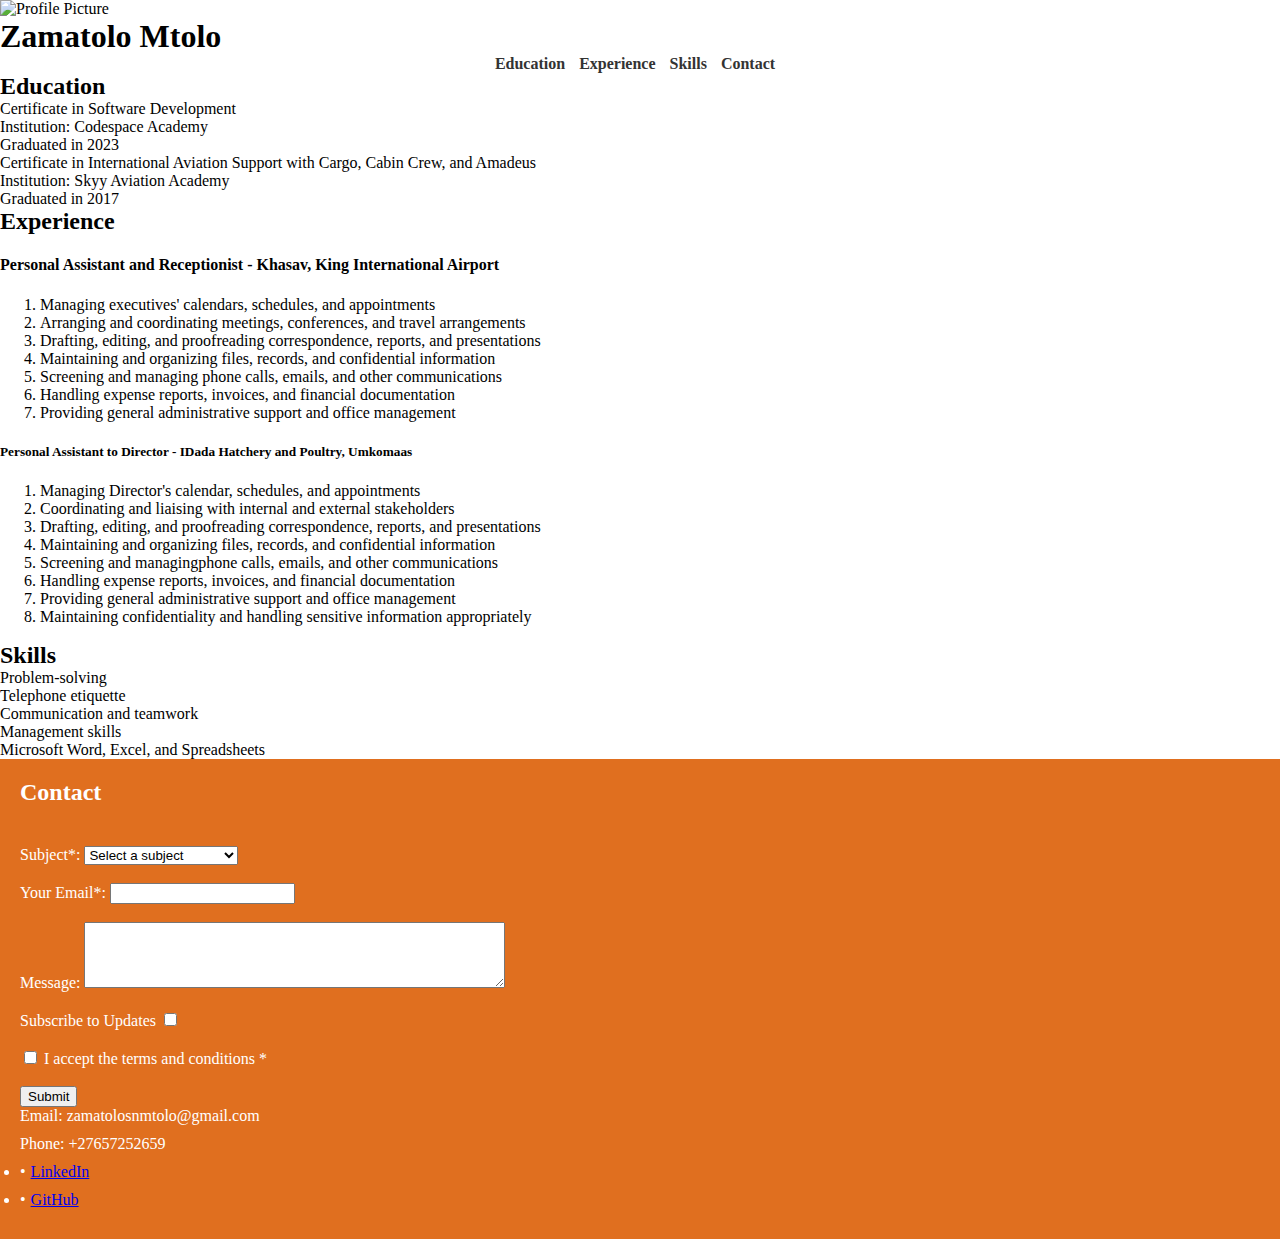
==== resume.html @ bdf352ac "Update" ====
<!DOCTYPE html>
<html>
<head>
    <title>Zamatolo Mtolo - Resume</title>
    <link rel="stylesheet" type="text/css" href="stylesheet.css">
    <style>
        .profile-image {
            max-width: 100%;
            height: auto;
        }
    </style>
</head>
<body>
    <header>
        <div id="top" class="hero">
            <picture>
                <source media="(min-width: 1024px)" srcset="fullength.jpg">
                <source media="(min-width: 768px)" srcset="headshoulders.jpg">
                <img src="face.jpg" alt="Profile Picture" class="profile-image">
            </picture>
            <h1>Zamatolo Mtolo</h1>
        </div>
    </header>
    <nav class="menu">
        <div id="menu">
            <ul>
                <li><a href="#education">Education</a></li>
                <li><a href="#experience">Experience</a></li>
                <li><a href="#skills">Skills</a></li>
                <li><a href="#contact">Contact</a></li>
            </ul>
        </div>
    </nav>
    <section>
        <article>
            <h2 id="education">Education</h2>
            <div class="section-content">
                <p>
                    Certificate in Software Development<br>
                    Institution: Codespace Academy<br>
                    Graduated in 2023<br>
                </p>
                <p>
                    Certificate in International Aviation Support with Cargo, Cabin Crew, and Amadeus<br>
                    Institution: Skyy Aviation Academy<br>
                    Graduated in 2017<br>
                </p>
            </div>
            <h2 id="experience">Experience</h2>
            <div class="section-content">
                <h4>Personal Assistant and Receptionist - Khasav, King International Airport</h4>
                <ol>
                    <li>Managing executives' calendars, schedules, and appointments</li>
                    <li>Arranging and coordinating meetings, conferences, and travel arrangements</li>
                    <li>Drafting, editing, and proofreading correspondence, reports, and presentations</li>
                    <li>Maintaining and organizing files, records, and confidential information</li>
                    <li>Screening and managing phone calls, emails, and other communications</li>
                    <li>Handling expense reports, invoices, and financial documentation</li>
                    <li>Providing general administrative support and office management</li>
                </ol>
                <h5>Personal Assistant to Director - IDada Hatchery and Poultry, Umkomaas</h5>
                <ol>
                    <li>Managing Director's calendar, schedules, and appointments</li>
                    <li>Coordinating and liaising with internal and external stakeholders</li>
                    <li>Drafting, editing, and proofreading correspondence, reports, and presentations</li>
                    <li>Maintaining and organizing files, records, and confidential information</li>
                    <li>Screening and managingphone calls, emails, and other communications</li>
                    <li>Handling expense reports, invoices, and financial documentation</li>
                    <li>Providing general administrative support and office management</li>
                    <li>Maintaining confidentiality and handling sensitive information appropriately</li>
                </ol>
            </div>
            <h2 id="skills">Skills</h2>
            <div class="section-content">
                <ul>
                    <li>Problem-solving</li>
                    <li>Telephone etiquette</li>
                    <li>Communication and teamwork</li>
                    <li>Management skills</li>
                    <li>Microsoft Word, Excel, and Spreadsheets</li>
                </ul>
            </div>
        </article>
    </section>
    <footer>
        <section id="contact">
            <h2>Contact</h2>
            <div class="section-content">
                <form action="https://formsubmit.co/your-email-here" method="POST">
                    <label for="subject">Subject*:</label>
                    <select name="subject" id="subject" required>
                        <option value="" selected disabled>Select a subject</option>
                        <option value="Job Inquiry">Job Inquiry</option>
                        <option value="Freelance Opportunity">Freelance Opportunity</option>
                        <option value="Collaboration">Collaboration</option>
                        <option value="General Inquiry">General Inquiry</option>
                    </select>
                    <br><br>
                    <label for="email">Your Email*:</label>
                    <input type="email" id="email" name="email" required>
                    <br><br>
                    <label for="message">Message:</label>
                    <textarea id="message" name="message" rows="4" cols="50"></textarea>
                    <br><br>
                    <label for="subscribe">Subscribe to Updates</label>
                    <input type="checkbox" id="subscribe" name="subscribe">
                    <br><br>
                    <label for="terms"><input type="checkbox" id="terms" name="terms" required> I accept the terms and conditions *</label>
                    <br><br>
                    <input type="submit" value="Submit">
                </form>
                <p>Email: zamatolosnmtolo@gmail.com</p>
                <p>Phone: +27657252659</p>
                <li><a href="https://www.linkedin.com/in/zamatolo-mtolo-73b219179/">LinkedIn</a></li>
                <li><a href="https://github.com/zamatolosnmtolo">GitHub</a></li>
            </div>
        </section>
    </footer>
</body>
</html>
---- stylesheet.css ----
/* Reset some default styles */
body, h1, h2, h3, p, ul, li {
  margin: 0;
  padding: 0;
}

.container {
  max-width: 800px;
  margin: 0 auto;
  padding: 20px;
  display: grid;
  grid-template-columns: 1fr;
  grid-gap: 20px;
  background: linear-gradient(to right, #ffcc66 40%, #e0a21f 40%);
}

header.circle {
  width: 250px;
  height: 250px;
  border-radius: 50%;
  background-color: #e06f1f;
  color: #fff;
  display: flex;
  justify-content: center;
  align-items: center;
  margin: 0 auto 20px;
}

header.circle img {
  width: 150px;
  height: 150px;
  border-radius: 50%;
}

nav ul {
  list-style: none;
  text-align: center;
}

nav ul li {
  display: inline-block;
  margin-right: 10px;
}

nav ul li a {
  text-decoration: none;
  color: #333;
  font-weight: bold;
}

section {
  display: grid;
  grid-template-columns: 1fr;
  grid-gap: 20px;
}

.circle-container {
  display: grid;
  grid-template-columns: repeat(2, 1fr);
  grid-gap: 20px;
  justify-items: center;
  margin-top: 40px;
}

.circle {
  width: 200px;
  height: 200px;
  border-radius: 50%;
  background-color: #e06f1f;
  color: #fff;
  display: flex;
  flex-direction: column;
  justify-content: center;
  align-items: center;
  cursor: pointer;
  transition: background-color 0.3s;
}

.circle h3 {
  font-size: 24px;
  text-align: center;
}

.circle:hover {
  background-color: #e03e1f;
}

#contact {
  background-color: #e06f1f;
  color: #fff;
  padding: 20px;
}

#contact h2 {
  margin-bottom: 20px;
}

#contact p {
  margin-bottom: 10px;
}

#contact ul {
  list-style: none;
  margin-top: 20px;
}

#contact li {
  margin-bottom: 10px;
}

#contact li:before {
  content: "\2022";
  margin-right: 5px;
}
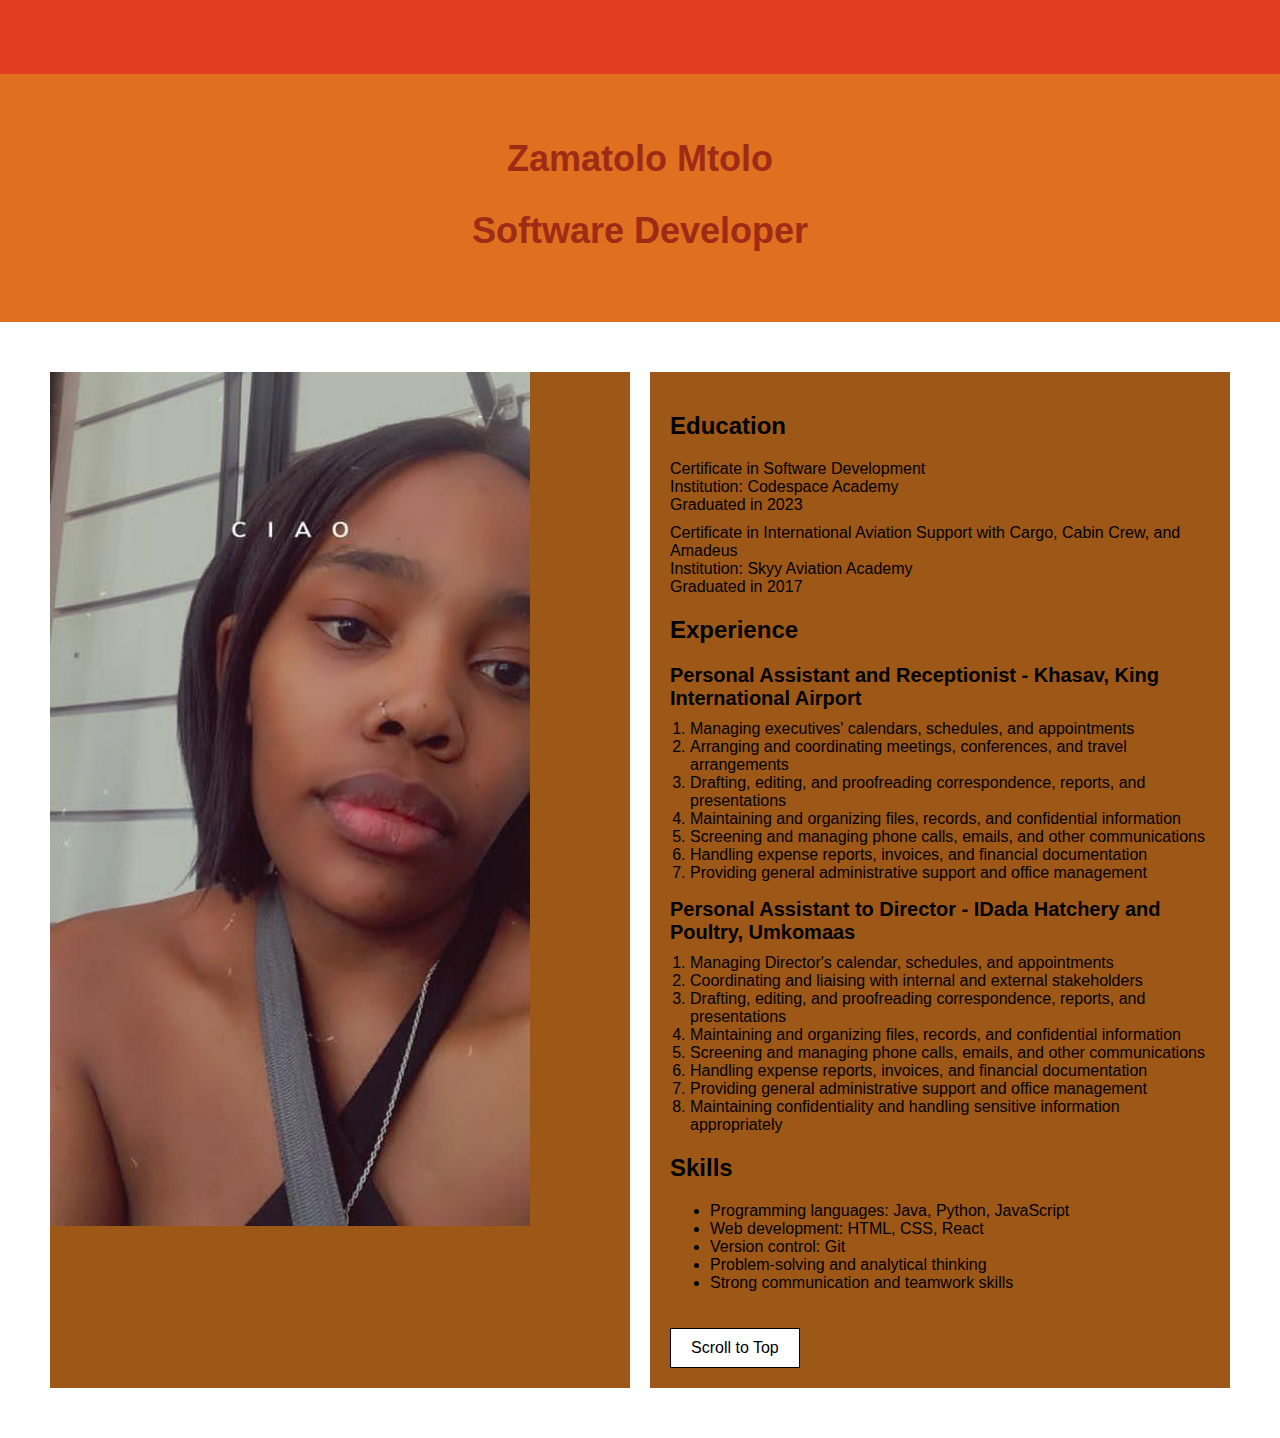
==== commit 7603acdd: "Update" ====
--- a/resume.html
+++ b/resume.html
@@ -1,120 +1,85 @@
 <!DOCTYPE html>
 <html>
 <head>
-    <title>Zamatolo Mtolo - Resume</title>
-    <link rel="stylesheet" type="text/css" href="stylesheet.css">
-    <style>
-        .profile-image {
-            max-width: 100%;
-            height: auto;
-        }
-    </style>
+  <link rel="stylesheet" type="text/css" href="styles.css">
 </head>
 <body>
-    <header>
-        <div id="top" class="hero">
-            <picture>
-                <source media="(min-width: 1024px)" srcset="fullength.jpg">
-                <source media="(min-width: 768px)" srcset="headshoulders.jpg">
-                <img src="face.jpg" alt="Profile Picture" class="profile-image">
-            </picture>
-            <h1>Zamatolo Mtolo</h1>
+  <nav class="nav-bar">
+    <div class="logo">
+
+    </div>
+    <ul class="nav-links">
+      <li><a href="#education"></a></li>
+      <li><a href="#experience"></a></li>
+      <li><a href="#skills"></a></li>
+    </ul>
+  </nav>
+
+  <div class="hero">
+    <h1>Zamatolo Mtolo</h1>
+    <h2>Software Developer</h2>
+  </div>
+
+  <div class="resume-container">
+    <div class="image-container">
+      <img src="Saved images/IMG_20230714_002113_368.jpg" alt="Profile Image">
+    </div>
+    <div class="resume-content">
+      <h3 id="education">Education</h3>
+      <p>
+        Certificate in Software Development<br>
+        Institution: Codespace Academy<br>
+        Graduated in 2023<br>
+      </p>
+      <p>
+        Certificate in International Aviation Support with Cargo, Cabin Crew, and Amadeus<br>
+        Institution: Skyy Aviation Academy<br>
+        Graduated in 2017<br>
+      </p>
+
+      <div class="experience" id="experience">
+        <h3>Experience</h3>
+        <div class="job">
+          <h4>Personal Assistant and Receptionist - Khasav, King International Airport</h4>
+          <ol>
+            <li>Managing executives' calendars, schedules, and appointments</li>
+            <li>Arranging and coordinating meetings, conferences, and travel arrangements</li>
+            <li>Drafting, editing, and proofreading correspondence, reports, and presentations</li>
+            <li>Maintaining and organizing files, records, and confidential information</li>
+            <li>Screening and managing phone calls, emails, and other communications</li>
+            <li>Handling expense reports, invoices, and financial documentation</li>
+            <li>Providing general administrative support and office management</li>
+          </ol>
         </div>
-    </header>
-    <nav class="menu">
-        <div id="menu">
-            <ul>
-                <li><a href="#education">Education</a></li>
-                <li><a href="#experience">Experience</a></li>
-                <li><a href="#skills">Skills</a></li>
-                <li><a href="#contact">Contact</a></li>
-            </ul>
+        <div class="job">
+          <h4>Personal Assistant to Director - IDada Hatchery and Poultry, Umkomaas</h4>
+          <ol>
+            <li>Managing Director's calendar, schedules, and appointments</li>
+            <li>Coordinating and liaising with internal and external stakeholders</li>
+            <li>Drafting, editing, and proofreading correspondence, reports, and presentations</li>
+            <li>Maintaining and organizing files, records, and confidential information</li>
+            <li>Screening and managing phone calls, emails, and other communications</li>
+            <li>Handling expense reports, invoices, and financial documentation</li>
+            <li>Providing general administrative support and office management</li>
+            <li>Maintaining confidentiality and handling sensitive information appropriately</li>
+          </ol>
         </div>
-    </nav>
-    <section>
-        <article>
-            <h2 id="education">Education</h2>
-            <div class="section-content">
-                <p>
-                    Certificate in Software Development<br>
-                    Institution: Codespace Academy<br>
-                    Graduated in 2023<br>
-                </p>
-                <p>
-                    Certificate in International Aviation Support with Cargo, Cabin Crew, and Amadeus<br>
-                    Institution: Skyy Aviation Academy<br>
-                    Graduated in 2017<br>
-                </p>
-            </div>
-            <h2 id="experience">Experience</h2>
-            <div class="section-content">
-                <h4>Personal Assistant and Receptionist - Khasav, King International Airport</h4>
-                <ol>
-                    <li>Managing executives' calendars, schedules, and appointments</li>
-                    <li>Arranging and coordinating meetings, conferences, and travel arrangements</li>
-                    <li>Drafting, editing, and proofreading correspondence, reports, and presentations</li>
-                    <li>Maintaining and organizing files, records, and confidential information</li>
-                    <li>Screening and managing phone calls, emails, and other communications</li>
-                    <li>Handling expense reports, invoices, and financial documentation</li>
-                    <li>Providing general administrative support and office management</li>
-                </ol>
-                <h5>Personal Assistant to Director - IDada Hatchery and Poultry, Umkomaas</h5>
-                <ol>
-                    <li>Managing Director's calendar, schedules, and appointments</li>
-                    <li>Coordinating and liaising with internal and external stakeholders</li>
-                    <li>Drafting, editing, and proofreading correspondence, reports, and presentations</li>
-                    <li>Maintaining and organizing files, records, and confidential information</li>
-                    <li>Screening and managingphone calls, emails, and other communications</li>
-                    <li>Handling expense reports, invoices, and financial documentation</li>
-                    <li>Providing general administrative support and office management</li>
-                    <li>Maintaining confidentiality and handling sensitive information appropriately</li>
-                </ol>
-            </div>
-            <h2 id="skills">Skills</h2>
-            <div class="section-content">
-                <ul>
-                    <li>Problem-solving</li>
-                    <li>Telephone etiquette</li>
-                    <li>Communication and teamwork</li>
-                    <li>Management skills</li>
-                    <li>Microsoft Word, Excel, and Spreadsheets</li>
-                </ul>
-            </div>
-        </article>
-    </section>
-    <footer>
-        <section id="contact">
-            <h2>Contact</h2>
-            <div class="section-content">
-                <form action="https://formsubmit.co/your-email-here" method="POST">
-                    <label for="subject">Subject*:</label>
-                    <select name="subject" id="subject" required>
-                        <option value="" selected disabled>Select a subject</option>
-                        <option value="Job Inquiry">Job Inquiry</option>
-                        <option value="Freelance Opportunity">Freelance Opportunity</option>
-                        <option value="Collaboration">Collaboration</option>
-                        <option value="General Inquiry">General Inquiry</option>
-                    </select>
-                    <br><br>
-                    <label for="email">Your Email*:</label>
-                    <input type="email" id="email" name="email" required>
-                    <br><br>
-                    <label for="message">Message:</label>
-                    <textarea id="message" name="message" rows="4" cols="50"></textarea>
-                    <br><br>
-                    <label for="subscribe">Subscribe to Updates</label>
-                    <input type="checkbox" id="subscribe" name="subscribe">
-                    <br><br>
-                    <label for="terms"><input type="checkbox" id="terms" name="terms" required> I accept the terms and conditions *</label>
-                    <br><br>
-                    <input type="submit" value="Submit">
-                </form>
-                <p>Email: zamatolosnmtolo@gmail.com</p>
-                <p>Phone: +27657252659</p>
-                <li><a href="https://www.linkedin.com/in/zamatolo-mtolo-73b219179/">LinkedIn</a></li>
-                <li><a href="https://github.com/zamatolosnmtolo">GitHub</a></li>
-            </div>
-        </section>
-    </footer>
+      </div>
+
+      <div class="skills" id="skills">
+        <h3>Skills</h3>
+        <ul>
+          <li>Programming languages: Java, Python, JavaScript</li>
+          <li>Web development: HTML, CSS, React</li>
+          <li>Version control: Git</li>
+          <li>Problem-solving and analytical thinking</li>
+          <li>Strong communication and teamwork skills</li>
+        </ul>
+      </div>
+
+      <a href="#top" class="scroll-top-button">Scroll to Top</a>
+    </div>
+  </div>
+
 </body>
 </html>
--- a/styles.css
+++ b/styles.css
@@ -0,0 +1,124 @@
+body {
+  margin: 0;
+  padding: 0;
+  font-family: Arial, sans-serif;
+}
+
+.hero {
+  background-color: #e06f1f;
+  color: #9d2b16;
+  padding: 40px;
+  text-align: center;
+}
+
+.hero h1 {
+  font-size: 36px;
+  font-weight: bold;
+  margin-bottom: 10px;
+}
+
+.hero h2 {
+  font-size: 36px;
+  font-weight: bold;
+}
+
+.resume-container {
+  display: grid;
+  grid-template-columns: 1fr 1fr;
+  gap: 20px;
+  margin: 50px;
+}
+
+.image-container {
+  position: relative;
+  width: 100%;
+  background-color: #9d5716;
+}
+
+.image-container img {
+  max-width: 100%;
+  max-height: 500%;
+}
+
+.nav-bar {
+  background-color: #e03e1f;
+  color: #ffffff;
+  padding: 20px;
+  display: flex;
+  justify-content: space-between;
+  align-items: center;
+}
+
+.nav-bar h3 {
+  margin: 0;
+}
+
+.nav-links {
+  list-style: none;
+  margin: 0;
+  padding: 0;
+  display: flex;
+}
+
+.nav-links li {
+  margin-left: 20px;
+}
+
+.nav-links li a {
+  color: #ffffff;
+  text-decoration: none;
+  display: inline-block;
+  width: 30px;
+  height: 30px;
+  border-radius: 50%;
+  background-color: #e03e1f;
+  text-align: center;
+  line-height: 30px;
+}
+
+.resume-content {
+  background-color: #9d5716;
+  padding: 20px;
+  overflow-y: auto;
+}
+
+h3 {
+  font-size: 24px;
+  font-weight: bold;
+  margin: 20px 0;
+}
+
+h4 {
+  font-size: 20px;
+  font-weight: bold;
+  margin: 10px 0;
+}
+
+p {
+  margin: 10px 0;
+}
+
+ol {
+  padding-left: 20px;
+  margin-top: 0;
+}
+
+.scroll-top-button {
+  display: inline-block;
+  background-color: #ffffff;
+  color: #000000;
+  padding: 10px 20px;
+  text-decoration: none;
+  margin-top: 20px;
+  border: 1px solid #000000;
+  transition: background-color 0.3s, color 0.3s;
+}
+
+.scroll-top-button:hover {
+  background-color: #000000;
+  color: #ffffff;
+}
+
+.nav-links li a:hover {
+  text-decoration: underline;
+}
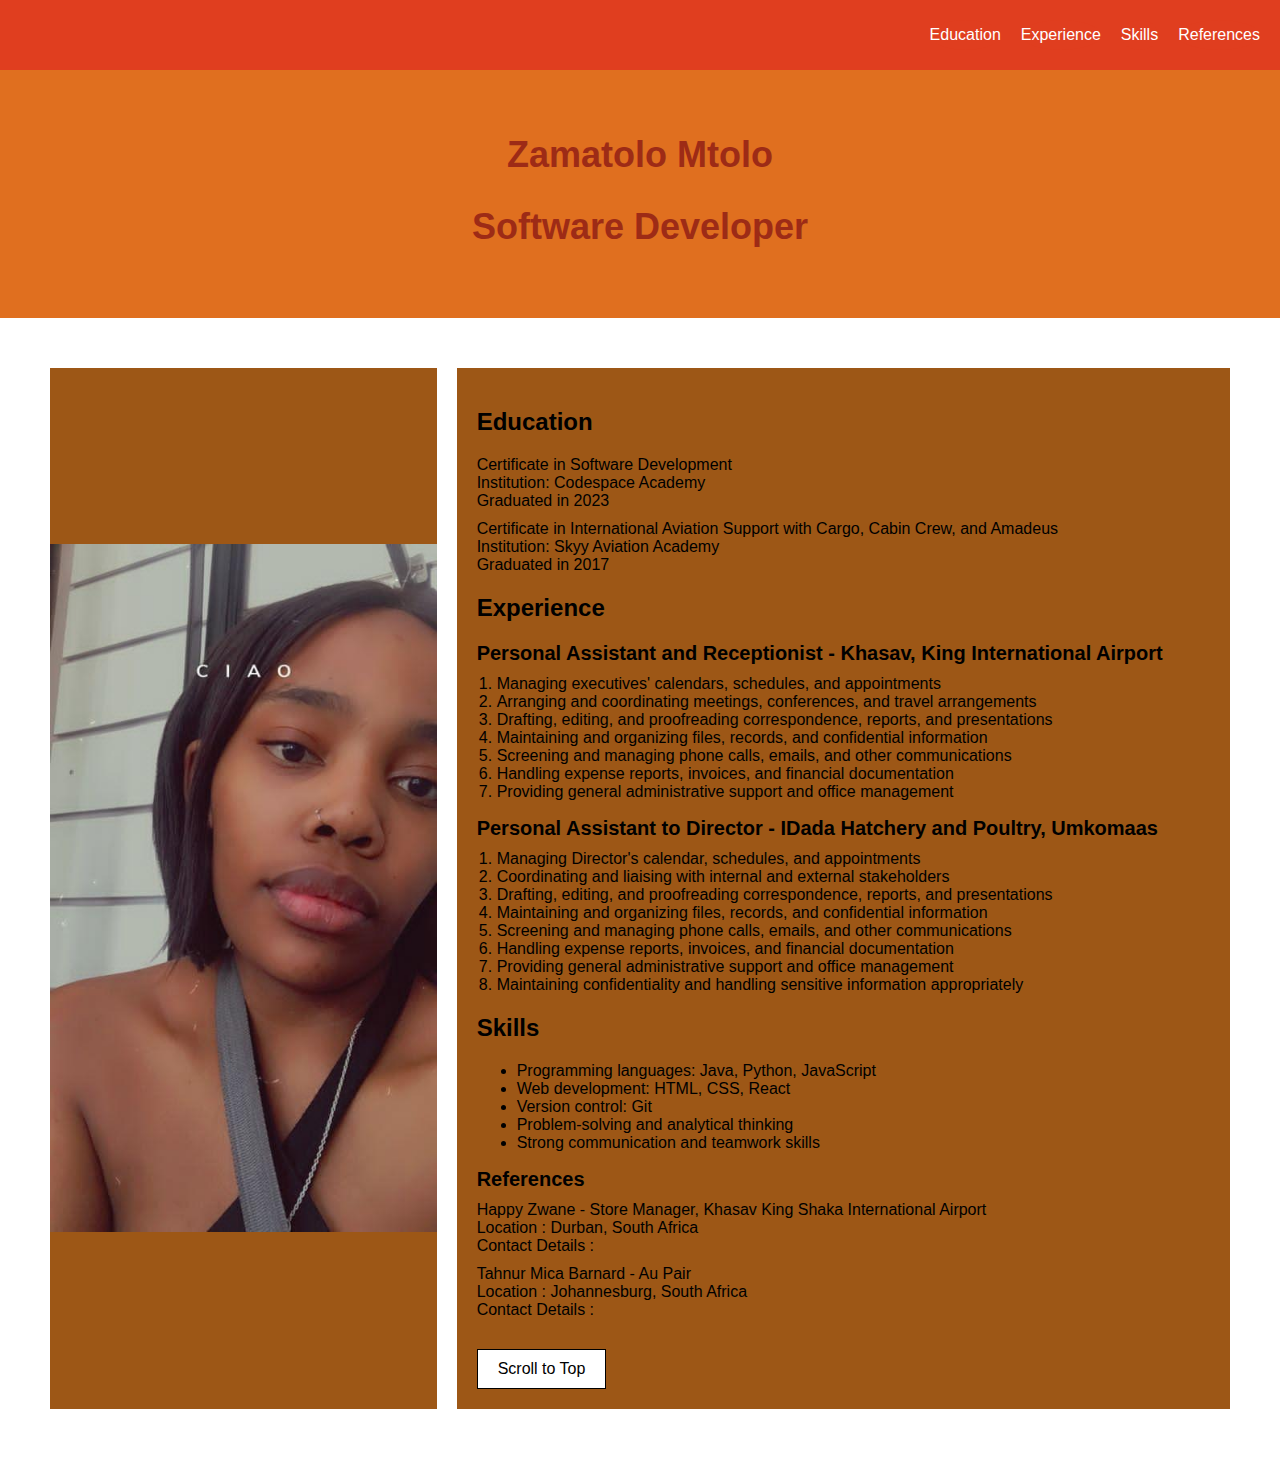
==== commit 7e60637d: "Update" ====
--- a/resume.html
+++ b/resume.html
@@ -5,13 +5,12 @@
 </head>
 <body>
   <nav class="nav-bar">
-    <div class="logo">
-
-    </div>
+    <div class="logo"></div>
     <ul class="nav-links">
-      <li><a href="#education"></a></li>
-      <li><a href="#experience"></a></li>
-      <li><a href="#skills"></a></li>
+      <li><a href="#education">Education</a></li>
+      <li><a href="#experience">Experience</a></li>
+      <li><a href="#skills">Skills</a></li>
+      <li><a href="#references">References</a></li>
     </ul>
   </nav>
 
@@ -77,9 +76,22 @@
         </ul>
       </div>
 
+      <div class="References" id="References">
+        <h4>References</h4>
+        <p>
+          Happy Zwane - Store Manager, Khasav King Shaka International Airport <br>
+          Location : Durban, South Africa <br>  
+          Contact Details : 
+        </p>
+
+        <p>
+          Tahnur Mica Barnard - Au Pair <br>
+          Location : Johannesburg, South Africa <br>
+          Contact Details : 
+        </p>
+
       <a href="#top" class="scroll-top-button">Scroll to Top</a>
     </div>
   </div>
-
 </body>
 </html>
--- a/styles.css
+++ b/styles.css
@@ -24,20 +24,23 @@
 
 .resume-container {
   display: grid;
-  grid-template-columns: 1fr 1fr;
+  grid-template-columns: 1fr 2fr;
   gap: 20px;
   margin: 50px;
 }
 
 .image-container {
-  position: relative;
   width: 100%;
   background-color: #9d5716;
+  display: flex;
+  justify-content: center;
+  align-items: center;
 }
 
 .image-container img {
   max-width: 100%;
-  max-height: 500%;
+  max-height: 100%;
+  object-fit: contain;
 }
 
 .nav-bar {
@@ -68,8 +71,8 @@
   color: #ffffff;
   text-decoration: none;
   display: inline-block;
-  width: 30px;
-  height: 30px;
+  width: 100%;
+  height: 100%;
   border-radius: 50%;
   background-color: #e03e1f;
   text-align: center;
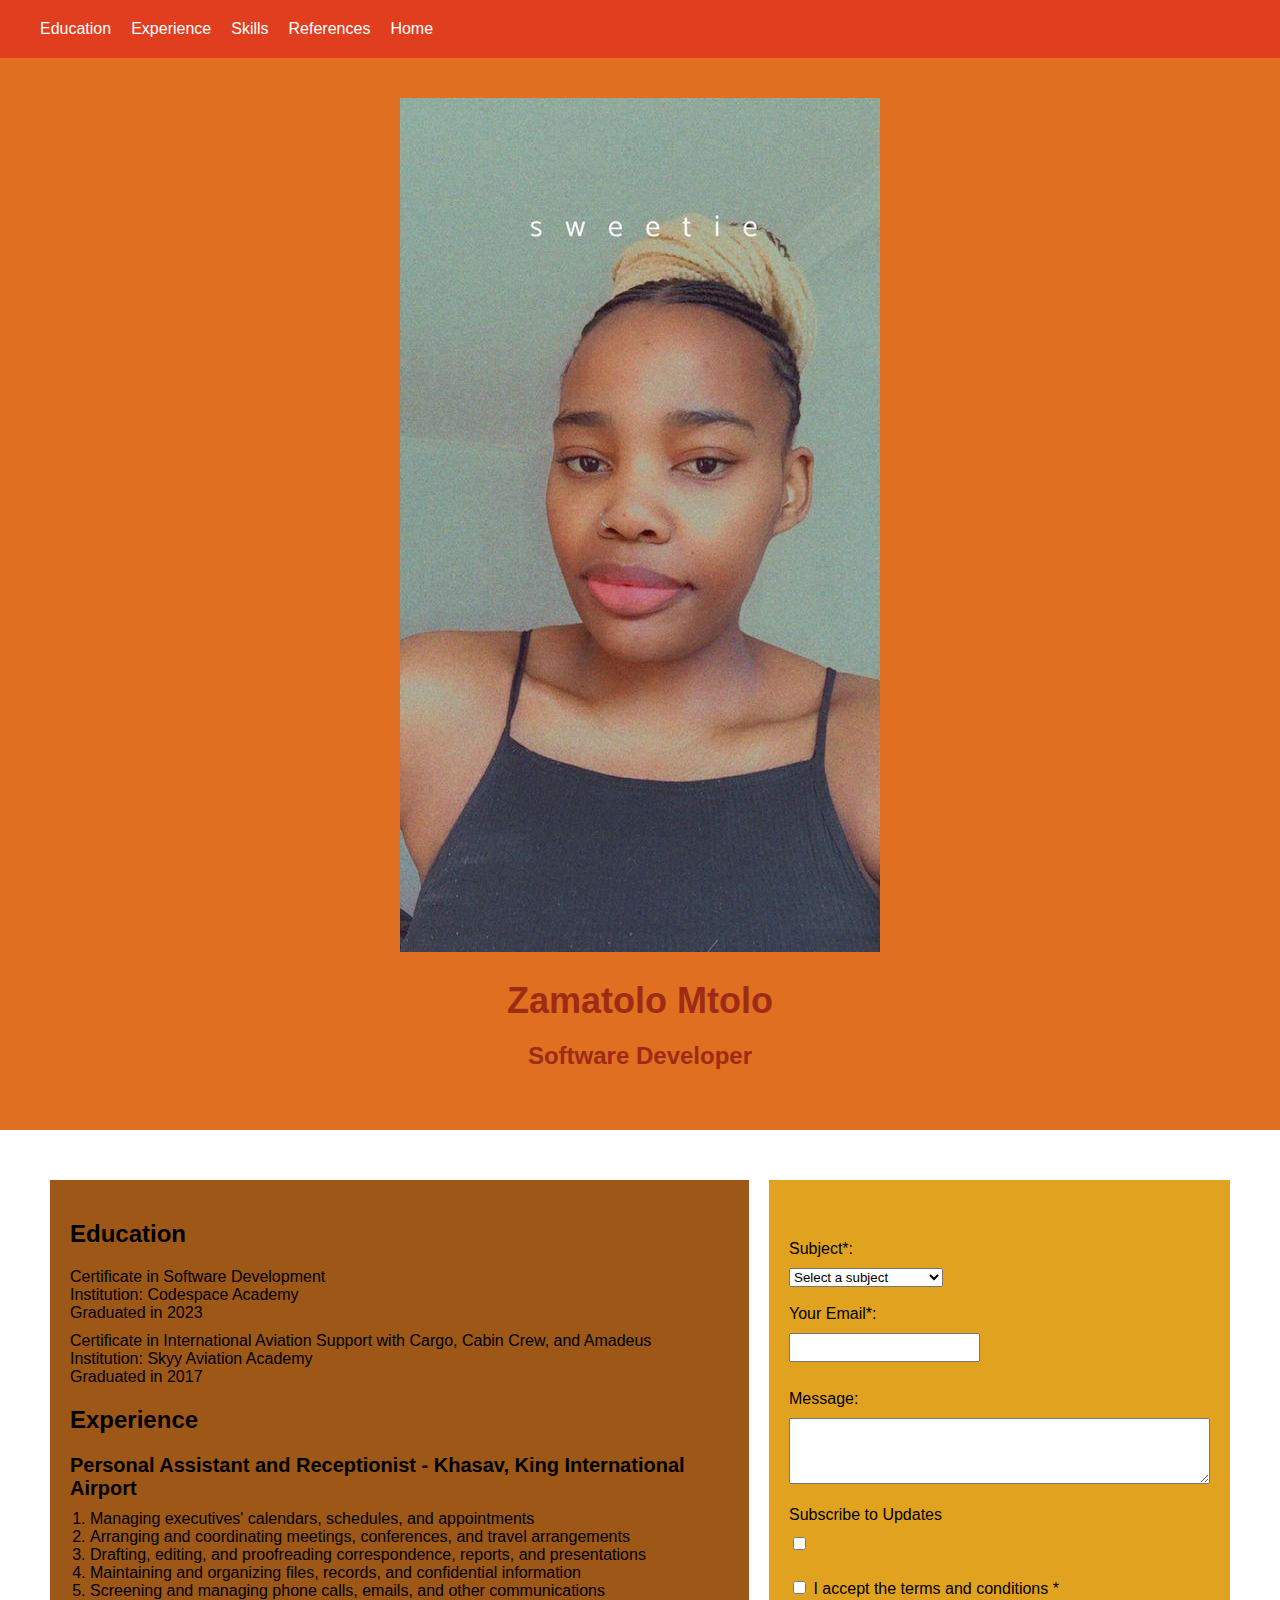
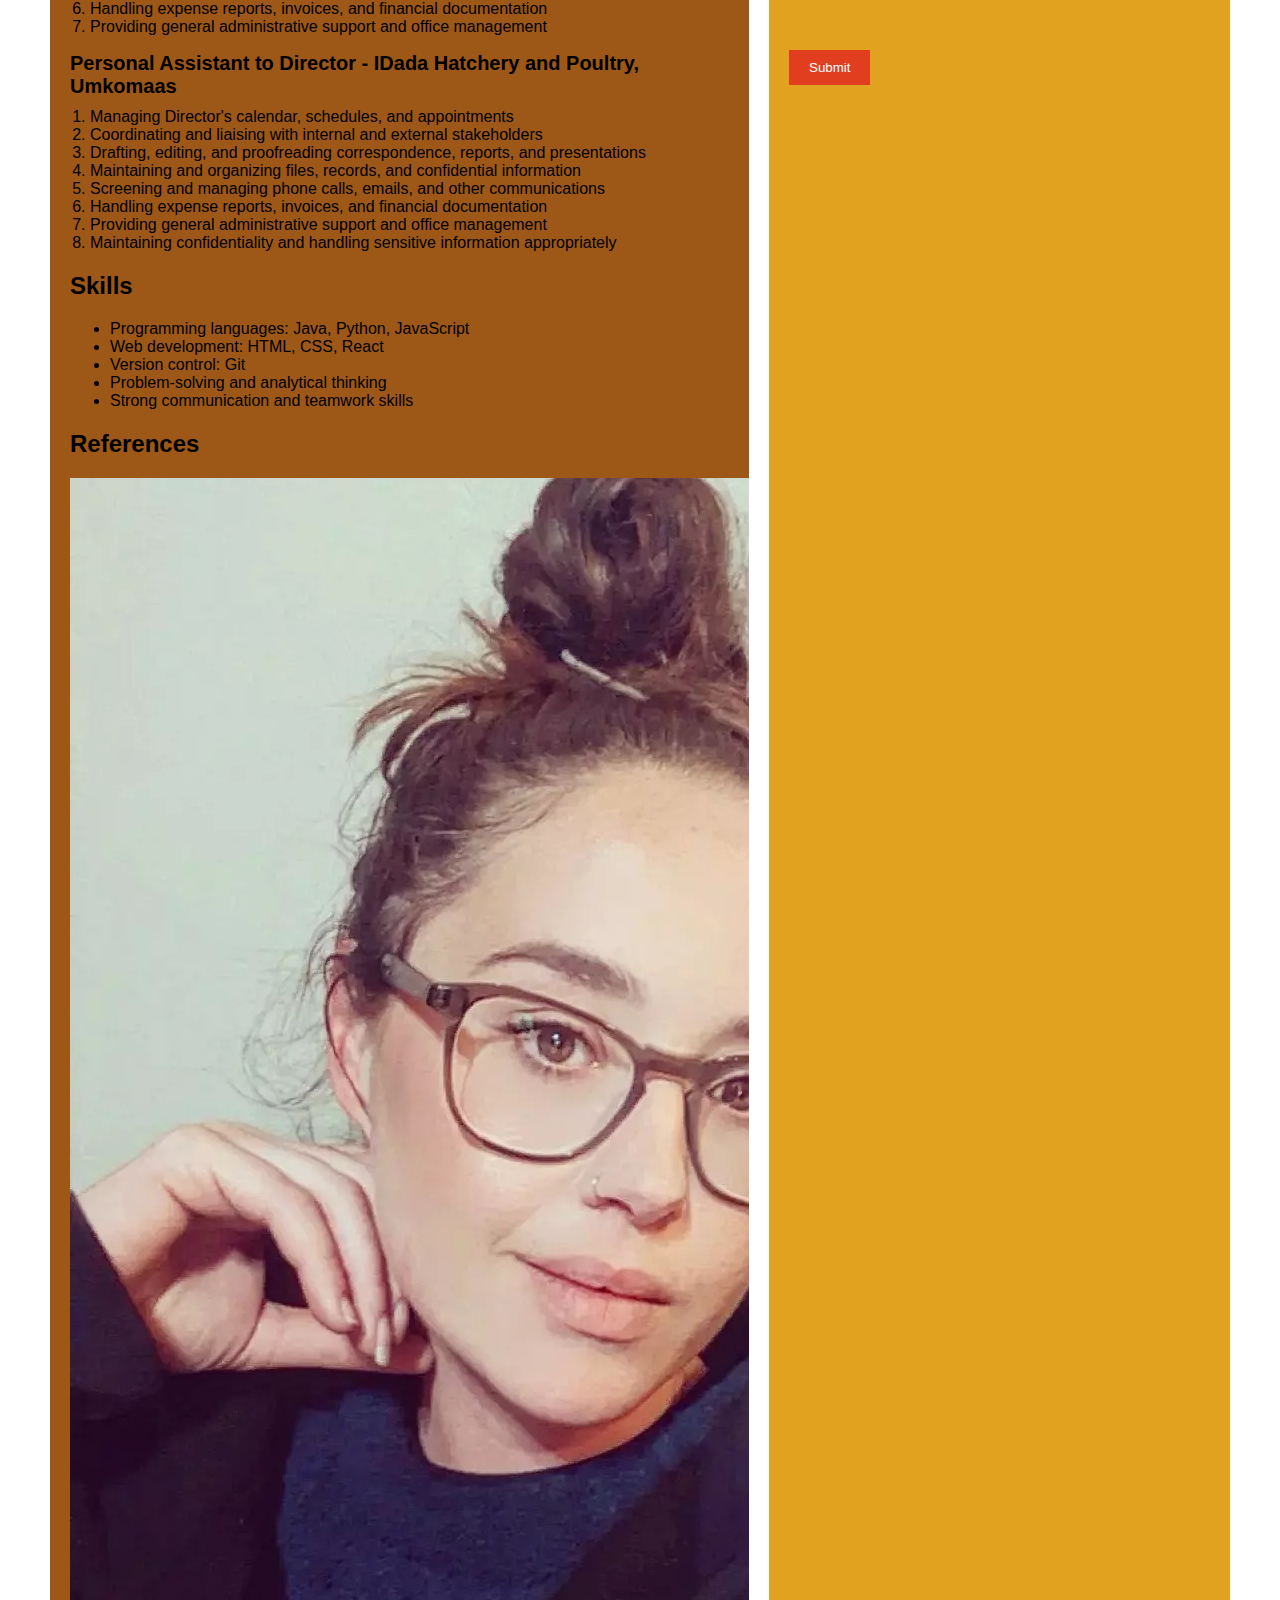
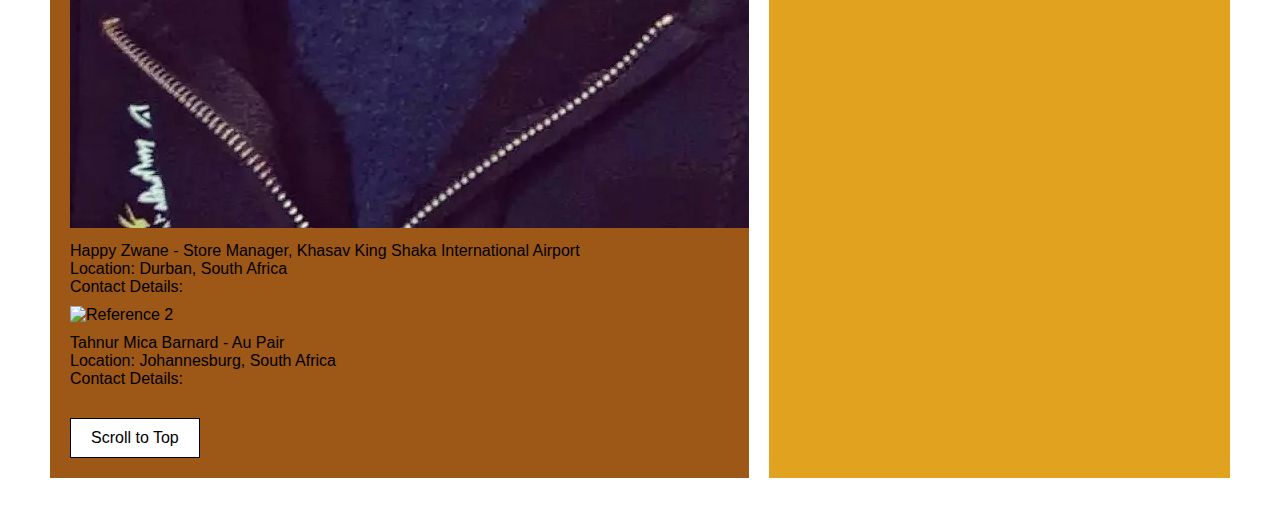
==== commit bbc69610: "Update" ====
--- a/resume.html
+++ b/resume.html
@@ -5,24 +5,23 @@
 </head>
 <body>
   <nav class="nav-bar">
-    <div class="logo"></div>
+    </div>
     <ul class="nav-links">
       <li><a href="#education">Education</a></li>
       <li><a href="#experience">Experience</a></li>
       <li><a href="#skills">Skills</a></li>
       <li><a href="#references">References</a></li>
+      <li><a href="#top">Home</a></li>
     </ul>
   </nav>
 
   <div class="hero">
+    <img src="Saved images/Header.jpg" alt="profile image">
     <h1>Zamatolo Mtolo</h1>
     <h2>Software Developer</h2>
   </div>
 
   <div class="resume-container">
-    <div class="image-container">
-      <img src="Saved images/IMG_20230714_002113_368.jpg" alt="Profile Image">
-    </div>
     <div class="resume-content">
       <h3 id="education">Education</h3>
       <p>
@@ -76,21 +75,57 @@
         </ul>
       </div>
 
-      <div class="References" id="References">
-        <h4>References</h4>
-        <p>
-          Happy Zwane - Store Manager, Khasav King Shaka International Airport <br>
-          Location : Durban, South Africa <br>  
-          Contact Details : 
-        </p>
+      <div class="references" id="references">
+        <h3>References</h3>
+        <div class="reference">
+          <img src="Saved images/tahnur.jpg" alt="Reference 1">
+          <p>
+            Happy Zwane - Store Manager, Khasav King Shaka International Airport <br>
+            Location: Durban, South Africa <br>  
+            Contact Details: 
+          </p>
+        </div>
 
-        <p>
-          Tahnur Mica Barnard - Au Pair <br>
-          Location : Johannesburg, South Africa <br>
-          Contact Details : 
-        </p>
+        <div class="reference">
+          <img src="reference2.jpg" alt="Reference 2">
+          <p>
+            Tahnur Mica Barnard - Au Pair <br>
+            Location: Johannesburg, South Africa <br>
+            Contact Details: 
+          </p>
+        </div>
+      </div>
 
       <a href="#top" class="scroll-top-button">Scroll to Top</a>
+    </div>
+    
+    <div class="form-container">
+      <form action="https://formsubmit.co/your-email-here" method="POST">
+        <label for="subject">Subject*:</label>
+        <select name="subject" id="subject" required>
+          <option value="" selected disabled>Select a subject</option>
+          <option value="Job Inquiry">Job Inquiry</option>
+          <option value="Freelance Opportunity">Freelance Opportunity</option>
+          <option value="Collaboration">Collaboration</option>
+          <option value="General Inquiry">General Inquiry</option>
+        </select>
+        <br><br>
+        <label for="email">Your Email*:</label>
+        <input type="email" id="email" name="email" required>
+        <br><br>
+        <label for="message">Message:</label>
+        <textarea id="message" name="message" rows="4" cols="50"></textarea>
+        <br><br>
+        <label for="subscribe">Subscribe to Updates</label>
+        <input type="checkbox" id="subscribe" name="subscribe">
+        <br><br>
+        <label for="terms">
+          <input type="checkbox" id="terms" name="terms" required>
+          I accept the terms and conditions *
+        </label>
+        <br><br>
+        <input type="submit" value="Submit">
+      </form>
     </div>
   </div>
 </body>
--- a/styles.css
+++ b/styles.css
@@ -18,13 +18,13 @@
 }
 
 .hero h2 {
-  font-size: 36px;
+  font-size: 24px;
   font-weight: bold;
 }
 
 .resume-container {
   display: grid;
-  grid-template-columns: 1fr 2fr;
+  grid-template-columns: 2fr 1fr;
   gap: 20px;
   margin: 50px;
 }
@@ -70,19 +70,17 @@
 .nav-links li a {
   color: #ffffff;
   text-decoration: none;
-  display: inline-block;
-  width: 100%;
-  height: 100%;
-  border-radius: 50%;
-  background-color: #e03e1f;
-  text-align: center;
-  line-height: 30px;
 }
 
 .resume-content {
   background-color: #9d5716;
   padding: 20px;
   overflow-y: auto;
+}
+
+.form-container {
+  background-color: #e0a21f;
+  padding: 20px;
 }
 
 h3 {
@@ -106,6 +104,37 @@
   margin-top: 0;
 }
 
+form {
+  margin-top: 40px;
+}
+
+form label {
+  display: block;
+  margin-bottom: 10px;
+}
+
+form input[type="text"],
+form input[type="email"],
+form input[type="checkbox"] {
+  margin-bottom: 10px;
+  padding: 5px;
+}
+
+input[type="submit"] {
+  display: inline-block;
+  background-color: #e03e1f;
+  color: #ffffff;
+  padding: 10px 20px;
+  text-decoration: none;
+  border: none;
+  transition: background-color 0.3s, color 0.3s;
+  cursor: pointer;
+}
+
+input[type="submit"]:hover {
+  background-color: #9d2b16;
+}
+
 .scroll-top-button {
   display: inline-block;
   background-color: #ffffff;
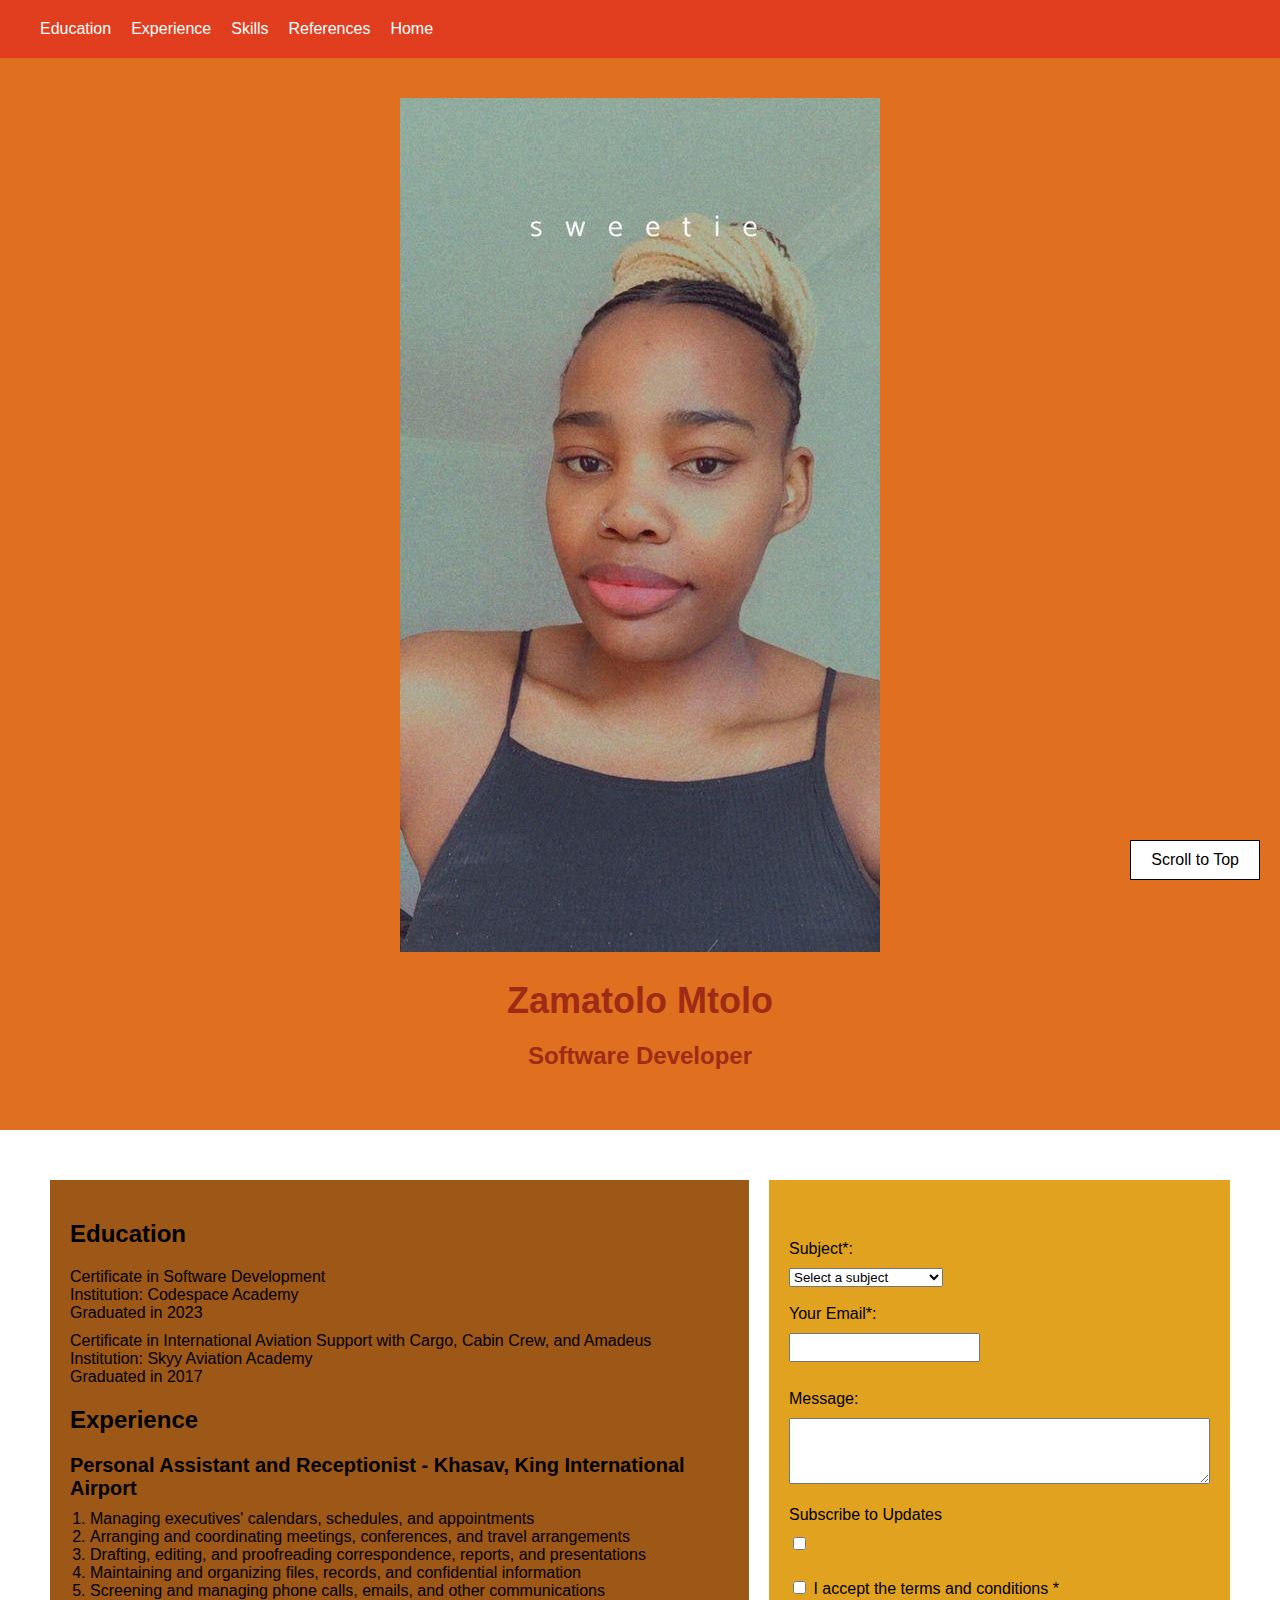
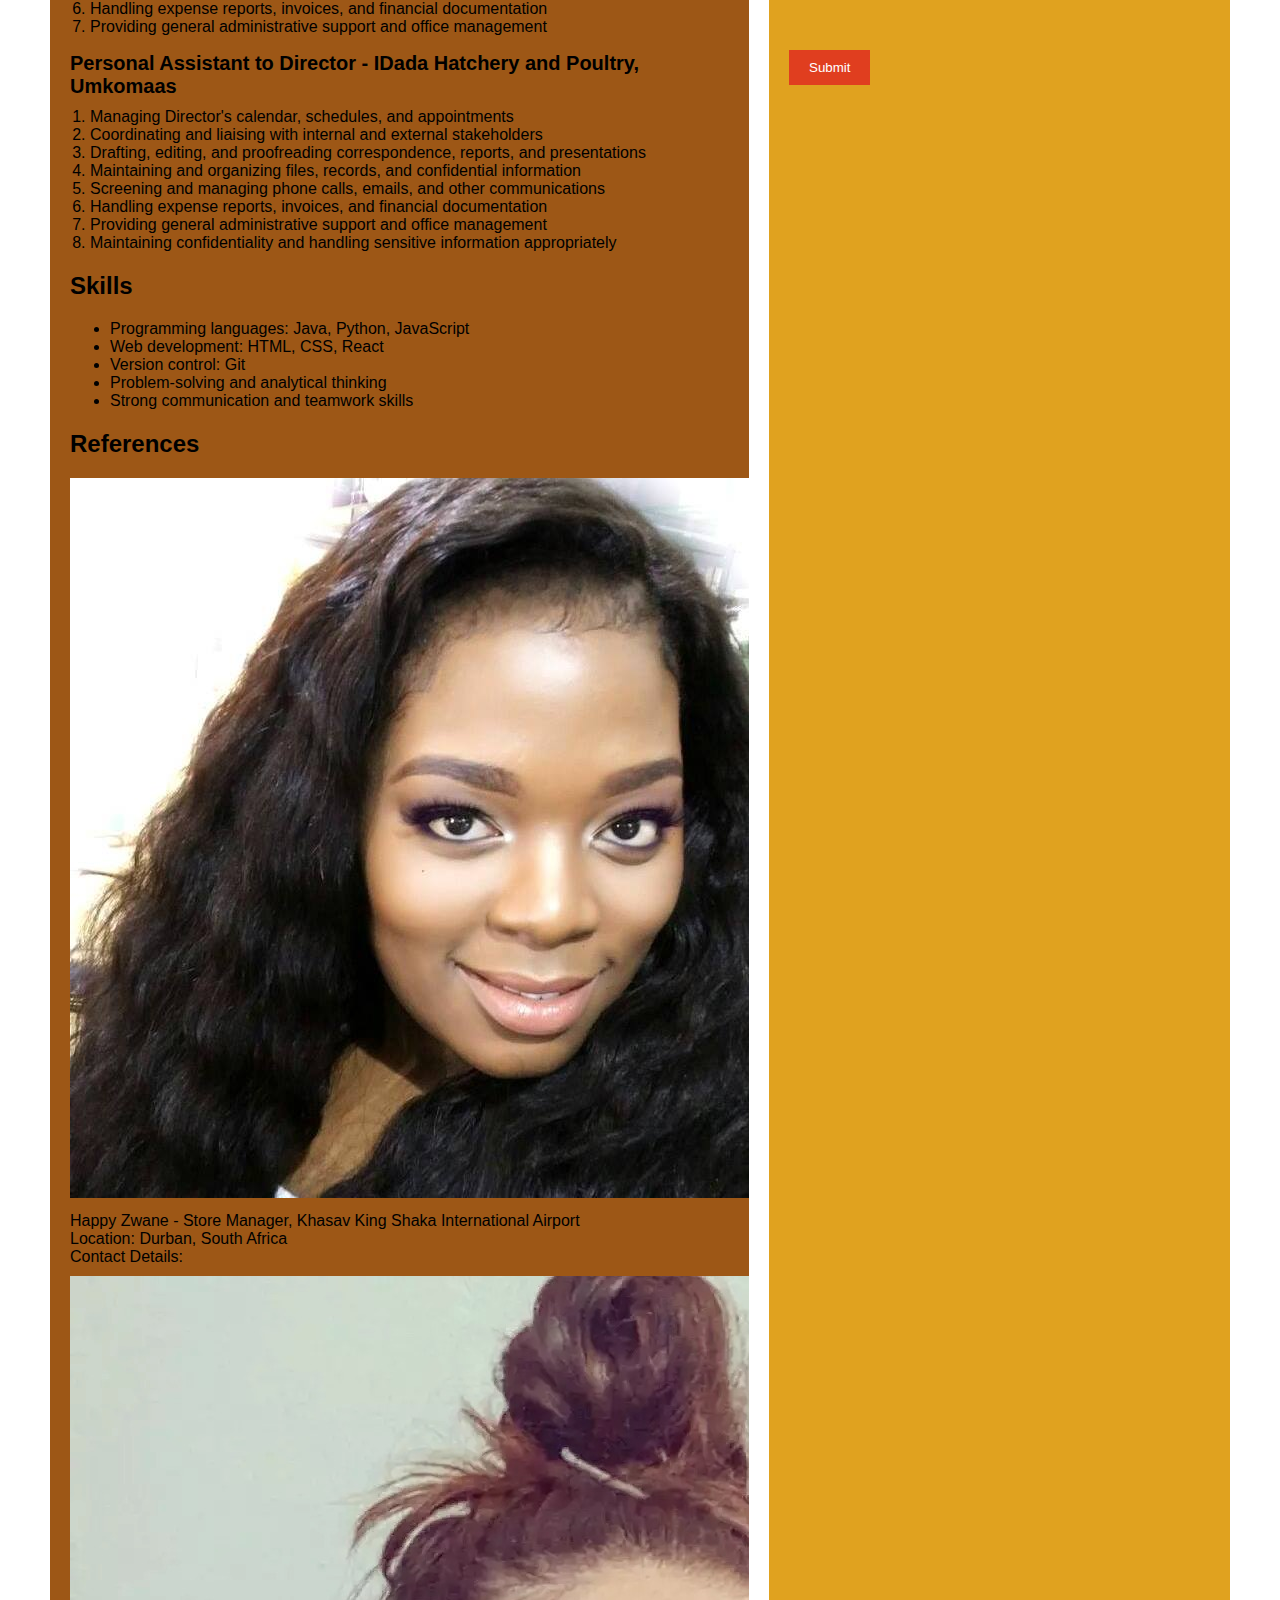
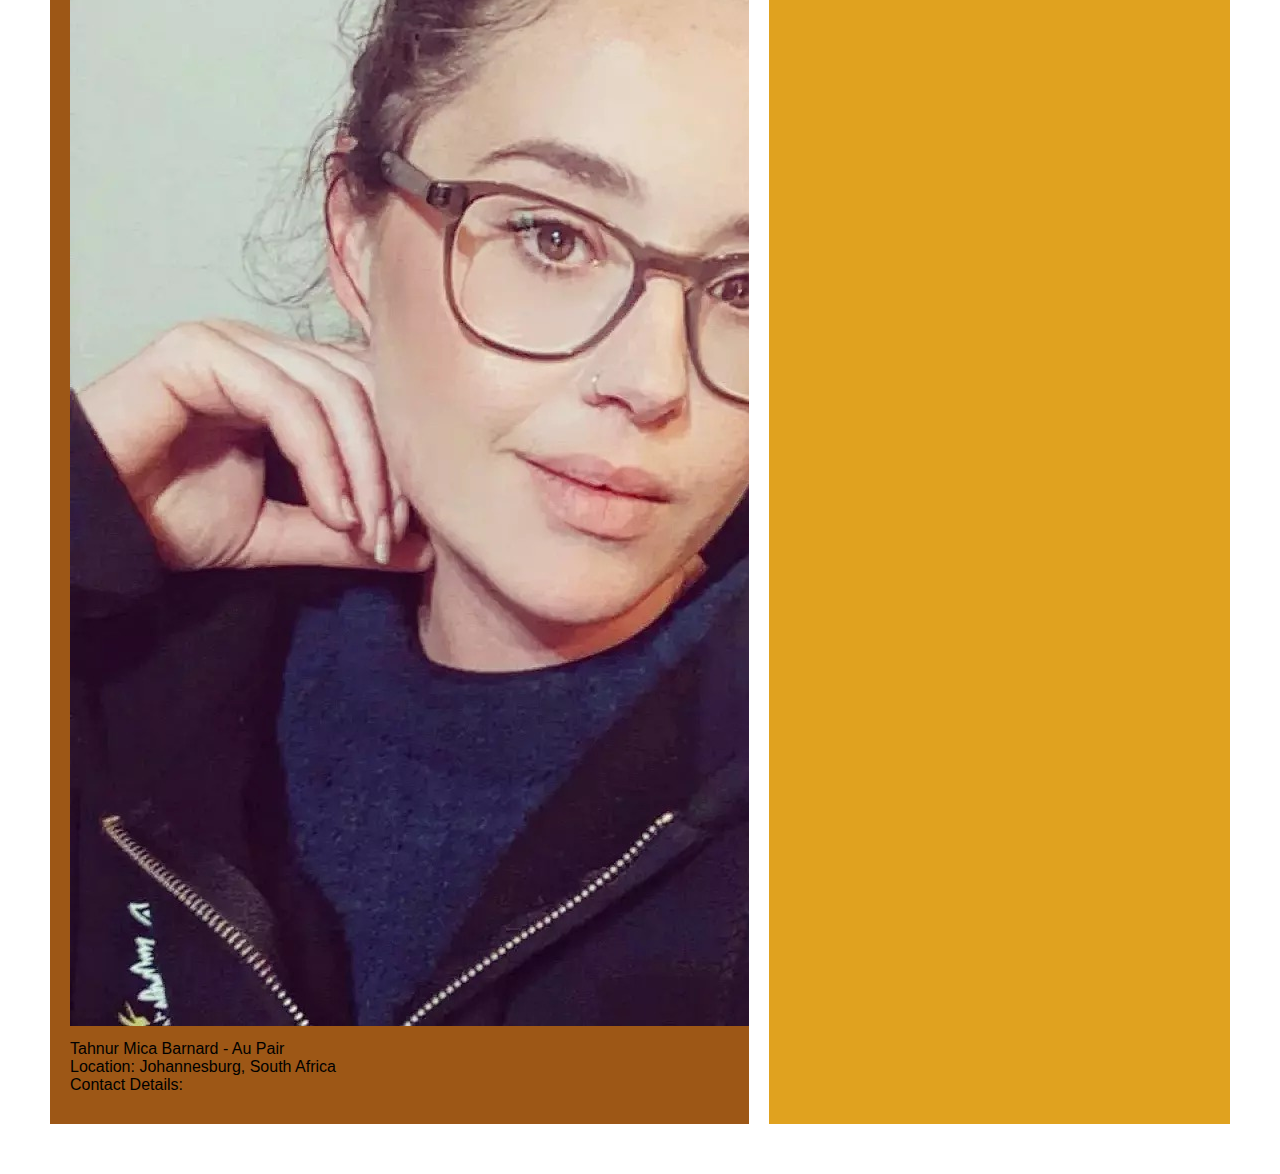
==== commit 4d5bc87f: "Update" ====
--- a/resume.html
+++ b/resume.html
@@ -78,7 +78,7 @@
       <div class="references" id="references">
         <h3>References</h3>
         <div class="reference">
-          <img src="Saved images/tahnur.jpg" alt="Reference 1">
+          <img src="Saved images/Happy.jpg" alt="Reference 1">
           <p>
             Happy Zwane - Store Manager, Khasav King Shaka International Airport <br>
             Location: Durban, South Africa <br>  
@@ -87,7 +87,7 @@
         </div>
 
         <div class="reference">
-          <img src="reference2.jpg" alt="Reference 2">
+          <img src="Saved images/tahnur.jpg" alt="Reference 2">
           <p>
             Tahnur Mica Barnard - Au Pair <br>
             Location: Johannesburg, South Africa <br>
--- a/styles.css
+++ b/styles.css
@@ -2,6 +2,7 @@
   margin: 0;
   padding: 0;
   font-family: Arial, sans-serif;
+  position: relative; /* Added to make the scroll button position relative to the body */
 }
 
 .hero {
@@ -30,7 +31,7 @@
 }
 
 .image-container {
-  width: 100%;
+  width: 10%;
   background-color: #9d5716;
   display: flex;
   justify-content: center;
@@ -38,9 +39,10 @@
 }
 
 .image-container img {
-  max-width: 100%;
-  max-height: 100%;
+  max-width: 10%;
+  max-height: 200px; /* Adjusted the max-height of the images */
   object-fit: contain;
+  border-radius: 50%;
 }
 
 .nav-bar {
@@ -136,12 +138,14 @@
 }
 
 .scroll-top-button {
+  position: fixed; /* Added to make the scroll button fixed on the screen */
+  bottom: 20px; /* Adjusted the position of the scroll button */
+  right: 20px; /* Adjusted the position of the scroll button */
   display: inline-block;
   background-color: #ffffff;
   color: #000000;
   padding: 10px 20px;
   text-decoration: none;
-  margin-top: 20px;
   border: 1px solid #000000;
   transition: background-color 0.3s, color 0.3s;
 }
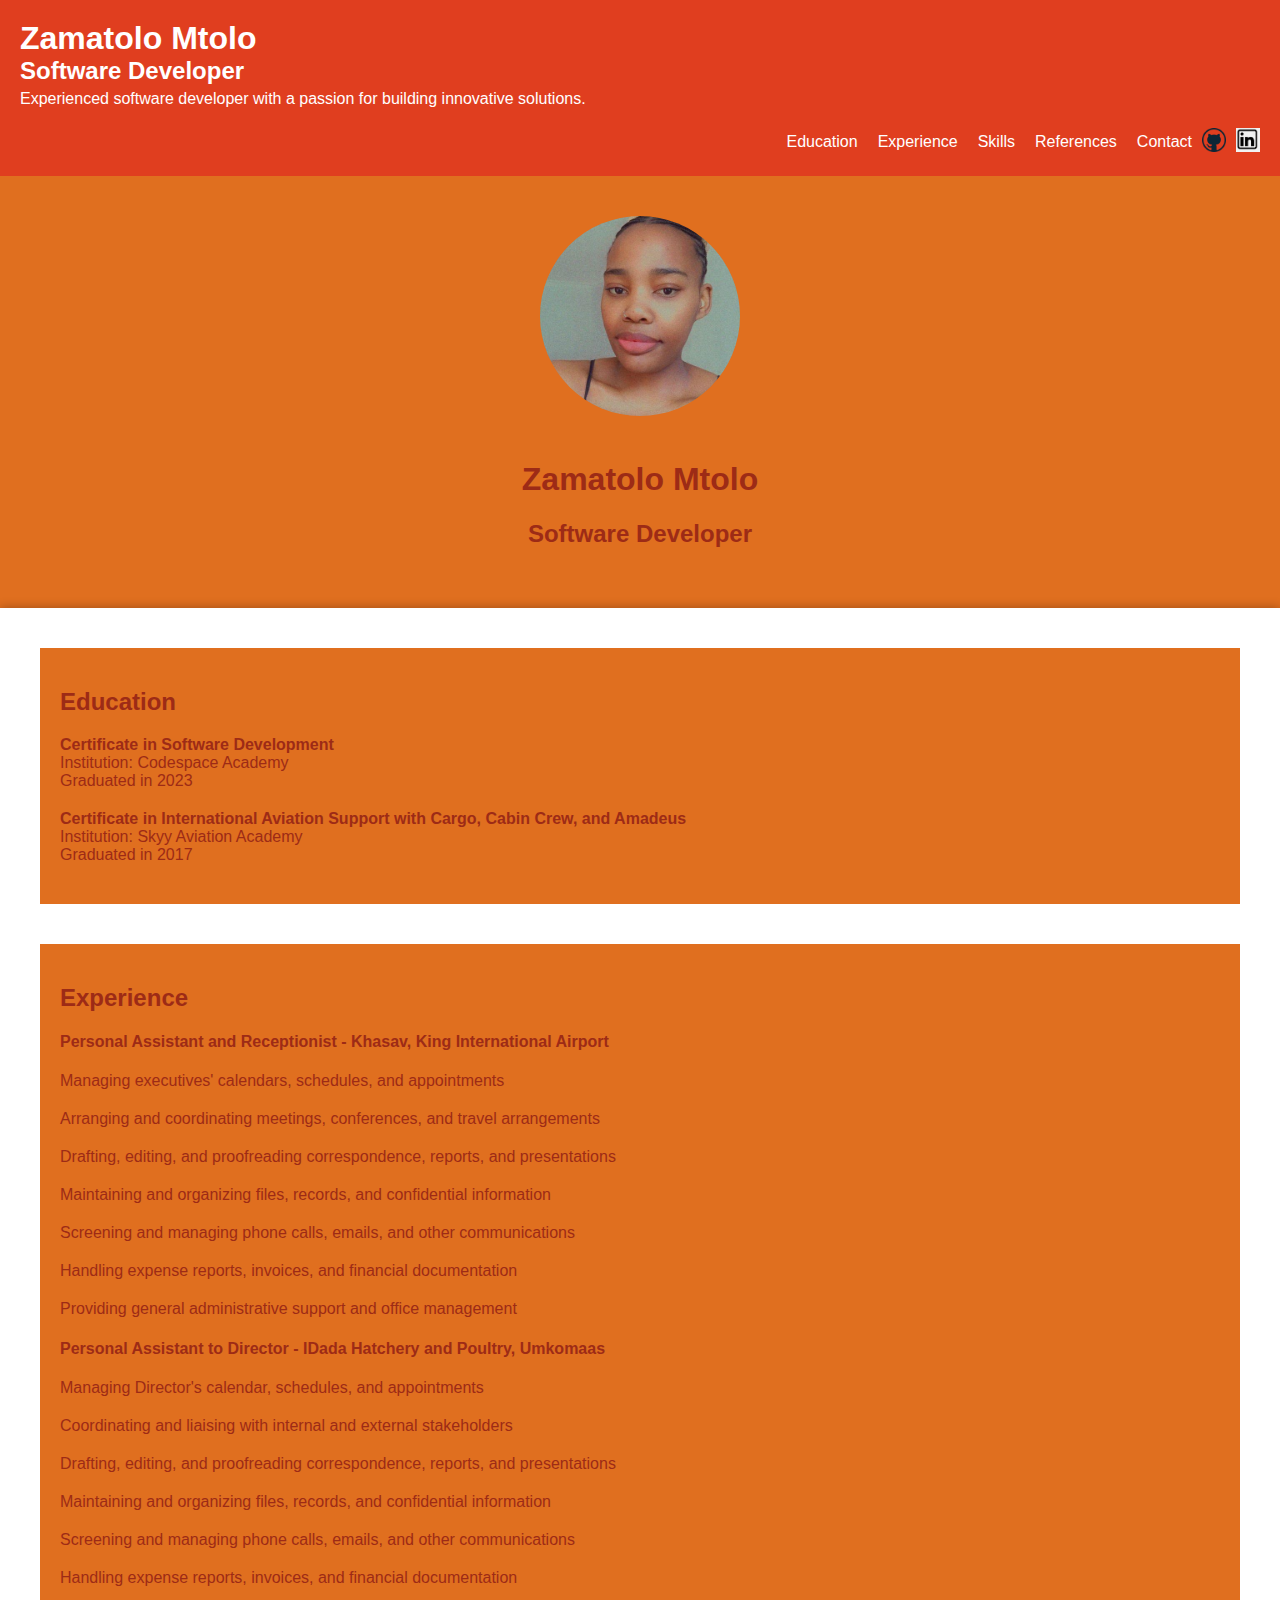
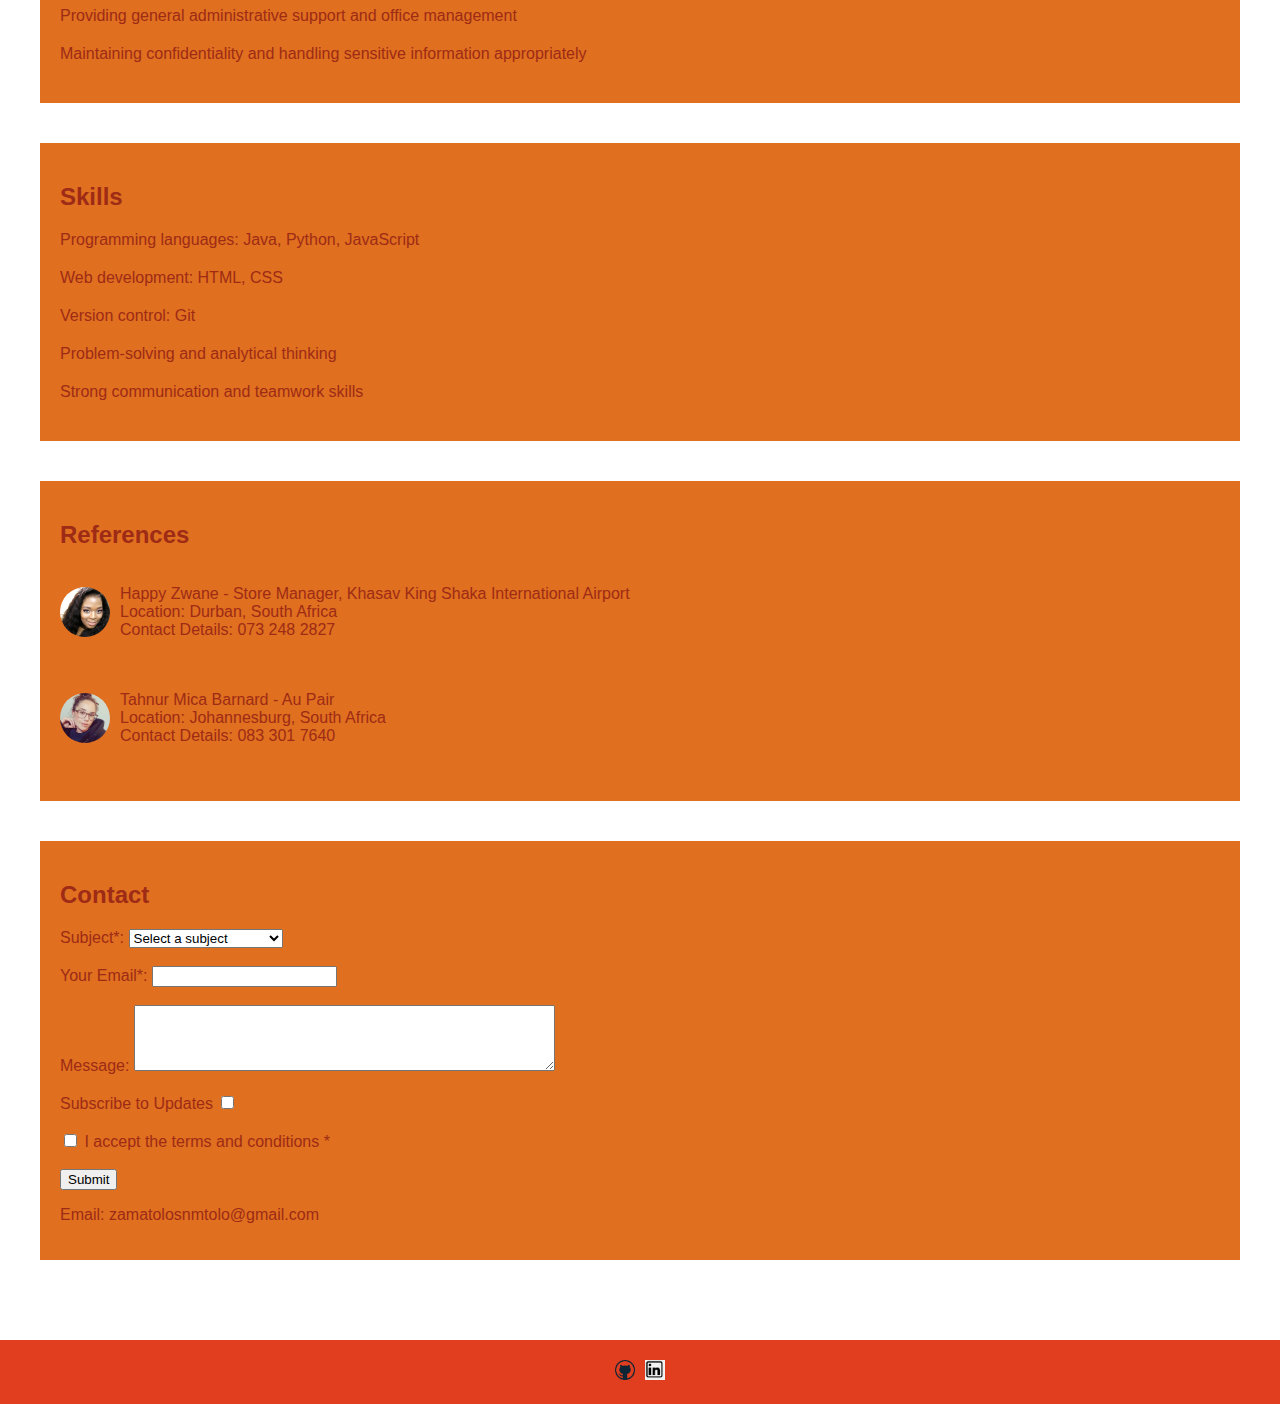
==== commit 5e0b3908: "Update" ====
--- a/resume.html
+++ b/resume.html
@@ -4,42 +4,60 @@
   <link rel="stylesheet" type="text/css" href="styles.css">
 </head>
 <body>
-  <nav class="nav-bar">
+  <header class="header">
+    <div class="header-content">
+      <h1 class="full-name">Zamatolo Mtolo</h1>
+      <h2 class="career-title">Software Developer</h2>
+      <p class="intro-statement">Experienced software developer with a passion for building innovative solutions.</p>
     </div>
-    <ul class="nav-links">
-      <li><a href="#education">Education</a></li>
-      <li><a href="#experience">Experience</a></li>
-      <li><a href="#skills">Skills</a></li>
-      <li><a href="#references">References</a></li>
-      <li><a href="#top">Home</a></li>
-    </ul>
-  </nav>
+    <nav class="nav-bar">
+      <ul class="nav-links">
+        <li><a href="#education">Education</a></li>
+        <li><a href="#experience">Experience</a></li>
+        <li><a href="#skills">Skills</a></li>
+        <li><a href="#references">References</a></li>
+        <li><a href="#contact">Contact</a></li>
+      </ul>
+      <a href="https://github.com/your-github-account" class="github-link">
+        <img src="Saved images/github.png" alt="GitHub Logo">
+      </a>
+      <a href="https://linkedin.com/your-linkedin-account" class="linkedin-link">
+        <img src="Saved images/linkedin.png" alt="LinkedIn Logo">
+      </a>
+    </nav>
+  </header>
 
-  <div class="hero">
-    <img src="Saved images/Header.jpg" alt="profile image">
-    <h1>Zamatolo Mtolo</h1>
-    <h2>Software Developer</h2>
-  </div>
+  <section class="hero">
+    <div class="hero-content">
+      <img src="Saved images/Header.jpg" alt="Profile Image">
+      <h1>Zamatolo Mtolo</h1>
+      <h2>Software Developer</h2>
+    </div>
+  </section>
 
-  <div class="resume-container">
-    <div class="resume-content">
-      <h3 id="education">Education</h3>
-      <p>
-        Certificate in Software Development<br>
-        Institution: Codespace Academy<br>
-        Graduated in 2023<br>
-      </p>
-      <p>
-        Certificate in International Aviation Support with Cargo, Cabin Crew, and Amadeus<br>
-        Institution: Skyy Aviation Academy<br>
-        Graduated in 2017<br>
-      </p>
+  <div class="container">
+    <div class="resume-container">
+      <section class="resume-section" id="education">
+        <h3>Education</h3>
+        <ul class="education-list">
+          <li>
+            <strong>Certificate in Software Development</strong><br>
+            Institution: Codespace Academy<br>
+            Graduated in 2023<br>
+          </li>
+          <li>
+            <strong>Certificate in International Aviation Support with Cargo, Cabin Crew, and Amadeus</strong><br>
+            Institution: Skyy Aviation Academy<br>
+            Graduated in 2017<br>
+          </li>
+        </ul>
+      </section>
 
-      <div class="experience" id="experience">
+      <section class="resume-section" id="experience">
         <h3>Experience</h3>
         <div class="job">
           <h4>Personal Assistant and Receptionist - Khasav, King International Airport</h4>
-          <ol>
+          <ol class="experience-list">
             <li>Managing executives' calendars, schedules, and appointments</li>
             <li>Arranging and coordinating meetings, conferences, and travel arrangements</li>
             <li>Drafting, editing, and proofreading correspondence, reports, and presentations</li>
@@ -51,7 +69,7 @@
         </div>
         <div class="job">
           <h4>Personal Assistant to Director - IDada Hatchery and Poultry, Umkomaas</h4>
-          <ol>
+          <ol class="experience-list">
             <li>Managing Director's calendar, schedules, and appointments</li>
             <li>Coordinating and liaising with internal and external stakeholders</li>
             <li>Drafting, editing, and proofreading correspondence, reports, and presentations</li>
@@ -62,71 +80,83 @@
             <li>Maintaining confidentiality and handling sensitive information appropriately</li>
           </ol>
         </div>
-      </div>
+      </section>
 
-      <div class="skills" id="skills">
+      <section class="resume-section" id="skills">
         <h3>Skills</h3>
-        <ul>
+        <ul class="skills-list">
           <li>Programming languages: Java, Python, JavaScript</li>
-          <li>Web development: HTML, CSS, React</li>
+          <li>Web development: HTML, CSS</li>
           <li>Version control: Git</li>
           <li>Problem-solving and analytical thinking</li>
           <li>Strong communication and teamwork skills</li>
         </ul>
-      </div>
+      </section>
 
-      <div class="references" id="references">
+      <section class="resume-section" id="references">
         <h3>References</h3>
-        <div class="reference">
-          <img src="Saved images/Happy.jpg" alt="Reference 1">
-          <p>
-            Happy Zwane - Store Manager, Khasav King Shaka International Airport <br>
-            Location: Durban, South Africa <br>  
-            Contact Details: 
-          </p>
+        <div class="references-list">
+          <div class="reference">
+            <img src="Saved images/Happy.jpg" alt="Reference 1">
+            <p>
+              Happy Zwane - Store Manager, Khasav King Shaka International Airport <br>
+              Location: Durban, South Africa <br>  
+              Contact Details: 073 248 2827
+            </p>
+          </div>
+          <div class="reference">
+            <img src="Saved images/tahnur.jpg" alt="Reference 2">
+            <p>
+              Tahnur Mica Barnard - Au Pair <br>
+              Location: Johannesburg, South Africa <br>
+              Contact Details: 083 301 7640
+            </p>
+          </div>
         </div>
+      </section>
 
-        <div class="reference">
-          <img src="Saved images/tahnur.jpg" alt="Reference 2">
-          <p>
-            Tahnur Mica Barnard - Au Pair <br>
-            Location: Johannesburg, South Africa <br>
-            Contact Details: 
-          </p>
-        </div>
-      </div>
-
-      <a href="#top" class="scroll-top-button">Scroll to Top</a>
-    </div>
-    
-    <div class="form-container">
-      <form action="https://formsubmit.co/your-email-here" method="POST">
-        <label for="subject">Subject*:</label>
-        <select name="subject" id="subject" required>
-          <option value="" selected disabled>Select a subject</option>
-          <option value="Job Inquiry">Job Inquiry</option>
-          <option value="Freelance Opportunity">Freelance Opportunity</option>
-          <option value="Collaboration">Collaboration</option>
-          <option value="General Inquiry">General Inquiry</option>
-        </select>
-        <br><br>
-        <label for="email">Your Email*:</label>
-        <input type="email" id="email" name="email" required>
-        <br><br>
-        <label for="message">Message:</label>
-        <textarea id="message" name="message" rows="4" cols="50"></textarea>
-        <br><br>
-        <label for="subscribe">Subscribe to Updates</label>
-        <input type="checkbox" id="subscribe" name="subscribe">
-        <br><br>
-        <label for="terms">
-          <input type="checkbox" id="terms" name="terms" required>
-          I accept the terms and conditions *
-        </label>
-        <br><br>
-        <input type="submit" value="Submit">
-      </form>
+      <section class="resume-section" id="contact">
+        <h3>Contact</h3>
+        <form action="https://formsubmit.co/your-email-here" method="POST">
+          <label for="subject">Subject*:</label>
+          <select name="subject" id="subject" required>
+            <option value="" selected disabled>Select a subject</option>
+            <option value="Job Inquiry">Job Inquiry</option>
+            <option value="Freelance Opportunity">Freelance Opportunity</option>
+            <option value="Collaboration">Collaboration</option>
+            <option value="General Inquiry">General Inquiry</option>
+          </select>
+          <br><br>
+          <label for="email">Your Email*:</label>
+          <input type="email" id="email" name="email" required>
+          <br><br>
+          <label for="message">Message:</label>
+          <textarea id="message" name="message" rows="4" cols="50"></textarea>
+          <br><br>
+          <label for="subscribe">Subscribe to Updates</label>
+          <input type="checkbox" id="subscribe" name="subscribe">
+          <br><br>
+          <label for="terms">
+            <input type="checkbox" id="terms" name="terms" required>
+            I accept the terms and conditions *
+          </label>
+          <br><br>
+          <input type="submit" value="Submit">
+        </form>
+        <p>Email: zamatolosnmtolo@gmail.com</p>
+      </section>
     </div>
   </div>
+
+  <footer class="footer">
+    <div class="footer-content">
+      <a href="https://github.com/zamatolosnmtolo" class="social-link">
+        <img src="Saved images/github.png" alt="GitHub Logo">
+      </a>
+      <a href="https://www.linkedin.com/in/zamatolo-mtolo-73b219179/" class="social-link">
+        <img src="Saved images/linkedin.png" alt="LinkedIn Logo">
+      </a>
+    </div>
+  </footer>
 </body>
 </html>
--- a/styles.css
+++ b/styles.css
@@ -2,9 +2,58 @@
   margin: 0;
   padding: 0;
   font-family: Arial, sans-serif;
-  position: relative; /* Added to make the scroll button position relative to the body */
-}
-
+}
+
+/* Header Section */
+.header {
+  background-color: #e03e1f;
+  color: #ffffff;
+  padding: 20px;
+}
+
+.header-content {
+  margin-bottom: 20px;
+}
+
+.header h1,
+.header h2 {
+  margin: 0;
+}
+
+.header p {
+  margin: 5px 0;
+}
+
+.nav-bar {
+  display: flex;
+  justify-content: flex-end;
+  align-items: center;
+}
+
+.nav-links {
+  list-style: none;
+  margin: 0;
+  padding: 0;
+  display: flex;
+}
+
+.nav-links li {
+  margin-left: 20px;
+}
+
+.nav-links li a {
+  color: #ffffff;
+  text-decoration: none;
+}
+
+.github-link img,
+.linkedin-link img {
+  width: 24px;
+  height: 24px;
+  margin-left: 10px;
+}
+
+/* Hero Section */
 .hero {
   background-color: #e06f1f;
   color: #9d2b16;
@@ -12,117 +61,82 @@
   text-align: center;
 }
 
-.hero h1 {
-  font-size: 36px;
-  font-weight: bold;
-  margin-bottom: 10px;
-}
-
-.hero h2 {
-  font-size: 24px;
-  font-weight: bold;
-}
-
+.hero-content img {
+  width: 200px;
+  height: 200px;
+  object-fit: cover;
+  border-radius: 50%;
+  margin-bottom: 20px;
+}
+
+/* Resume Section */
 .resume-container {
-  display: grid;
-  grid-template-columns: 2fr 1fr;
-  gap: 20px;
-  margin: 50px;
-}
-
-.image-container {
-  width: 10%;
-  background-color: #9d5716;
-  display: flex;
-  justify-content: center;
-  align-items: center;
-}
-
-.image-container img {
-  max-width: 10%;
-  max-height: 200px; /* Adjusted the max-height of the images */
-  object-fit: contain;
-  border-radius: 50%;
-}
-
-.nav-bar {
-  background-color: #e03e1f;
-  color: #ffffff;
+  background-color: rgba(255, 255, 255, 0.8);
+  padding: 40px;
+  max-width: 1200px;
+  box-shadow: 0 0 10px rgba(0, 0, 0, 0.3);
+  margin: 0 auto;
+}
+
+.resume-section {
+  margin-bottom: 40px;
+  background-color: #e06f1f;
+  color: #9d2b16;
   padding: 20px;
-  display: flex;
-  justify-content: space-between;
-  align-items: center;
-}
-
-.nav-bar h3 {
-  margin: 0;
-}
-
-.nav-links {
-  list-style: none;
-  margin: 0;
-  padding: 0;
-  display: flex;
-}
-
-.nav-links li {
-  margin-left: 20px;
-}
-
-.nav-links li a {
-  color: #ffffff;
-  text-decoration: none;
-}
-
-.resume-content {
-  background-color: #9d5716;
-  padding: 20px;
-  overflow-y: auto;
-}
-
-.form-container {
-  background-color: #e0a21f;
-  padding: 20px;
-}
-
-h3 {
+}
+
+.resume-section h3 {
   font-size: 24px;
   font-weight: bold;
   margin: 20px 0;
 }
 
-h4 {
-  font-size: 20px;
-  font-weight: bold;
-  margin: 10px 0;
-}
-
-p {
-  margin: 10px 0;
-}
-
-ol {
-  padding-left: 20px;
-  margin-top: 0;
-}
-
-form {
+.education-list,
+.experience-list,
+.skills-list {
+  list-style: none;
+  padding: 0;
+}
+
+.education-list li,
+.experience-list li,
+.skills-list li {
+  margin-bottom: 20px;
+}
+
+.references-list .reference {
+  display: flex;
+  align-items: center;
+  margin-bottom: 20px;
+}
+
+.references-list .reference img {
+  width: 50px;
+  height: 50px;
+  object-fit: cover;
+  border-radius: 50%;
+  margin-right: 10px;
+}
+
+/* Contact Section */
+.contact-section form {
   margin-top: 40px;
 }
 
-form label {
+.contact-section label {
   display: block;
   margin-bottom: 10px;
 }
 
-form input[type="text"],
-form input[type="email"],
-form input[type="checkbox"] {
+.contact-section input[type="text"],
+.contact-section input[type="email"],
+.contact-section input[type="checkbox"],
+.contact-section textarea {
   margin-bottom: 10px;
   padding: 5px;
 }
 
-input[type="submit"] {
+.contact-section input[type="submit"] {
   display: inline-block;
   background-color: #e03e1f;
   color: #ffffff;
@@ -133,28 +147,56 @@
   cursor: pointer;
 }
 
-input[type="submit"]:hover {
+.contact-section input[type="submit"]:hover {
   background-color: #9d2b16;
 }
 
-.scroll-top-button {
-  position: fixed; /* Added to make the scroll button fixed on the screen */
-  bottom: 20px; /* Adjusted the position of the scroll button */
-  right: 20px; /* Adjusted the position of the scroll button */
-  display: inline-block;
-  background-color: #ffffff;
-  color: #000000;
-  padding: 10px 20px;
-  text-decoration: none;
-  border: 1px solid #000000;
-  transition: background-color 0.3s, color 0.3s;
-}
-
-.scroll-top-button:hover {
-  background-color: #000000;
-  color: #ffffff;
-}
-
-.nav-links li a:hover {
-  text-decoration: underline;
-}
+/* Footer Section */
+.footer {
+  background-color: #e03e1f;
+  color: #ffffff;
+  padding: 20px;
+  text-align: center;
+}
+
+.footer .footer-content {
+  display: flex;
+  justify-content: center;
+  align-items: center;
+}
+
+.footer .footer-content .social-link img {
+  width: 20px;
+  height: 20px;
+  margin: 0 5px;
+}
+
+/* Media Queries */
+@media screen and (max-width: 768px) {
+  .header-content {
+    text-align: center;
+  }
+
+  .nav-bar {
+    justify-content: center;
+  }
+
+  .nav-links li {
+    margin-left: 10px;
+  }
+
+  .hero-content img {
+    width: 150px;
+    height: 150px;
+  }
+}
+
+@media screen and (max-width: 480px) {
+  .resume-container {
+    padding: 20px;
+  }
+
+  .resume-section h3 {
+    font-size: 20px;
+  }
+}
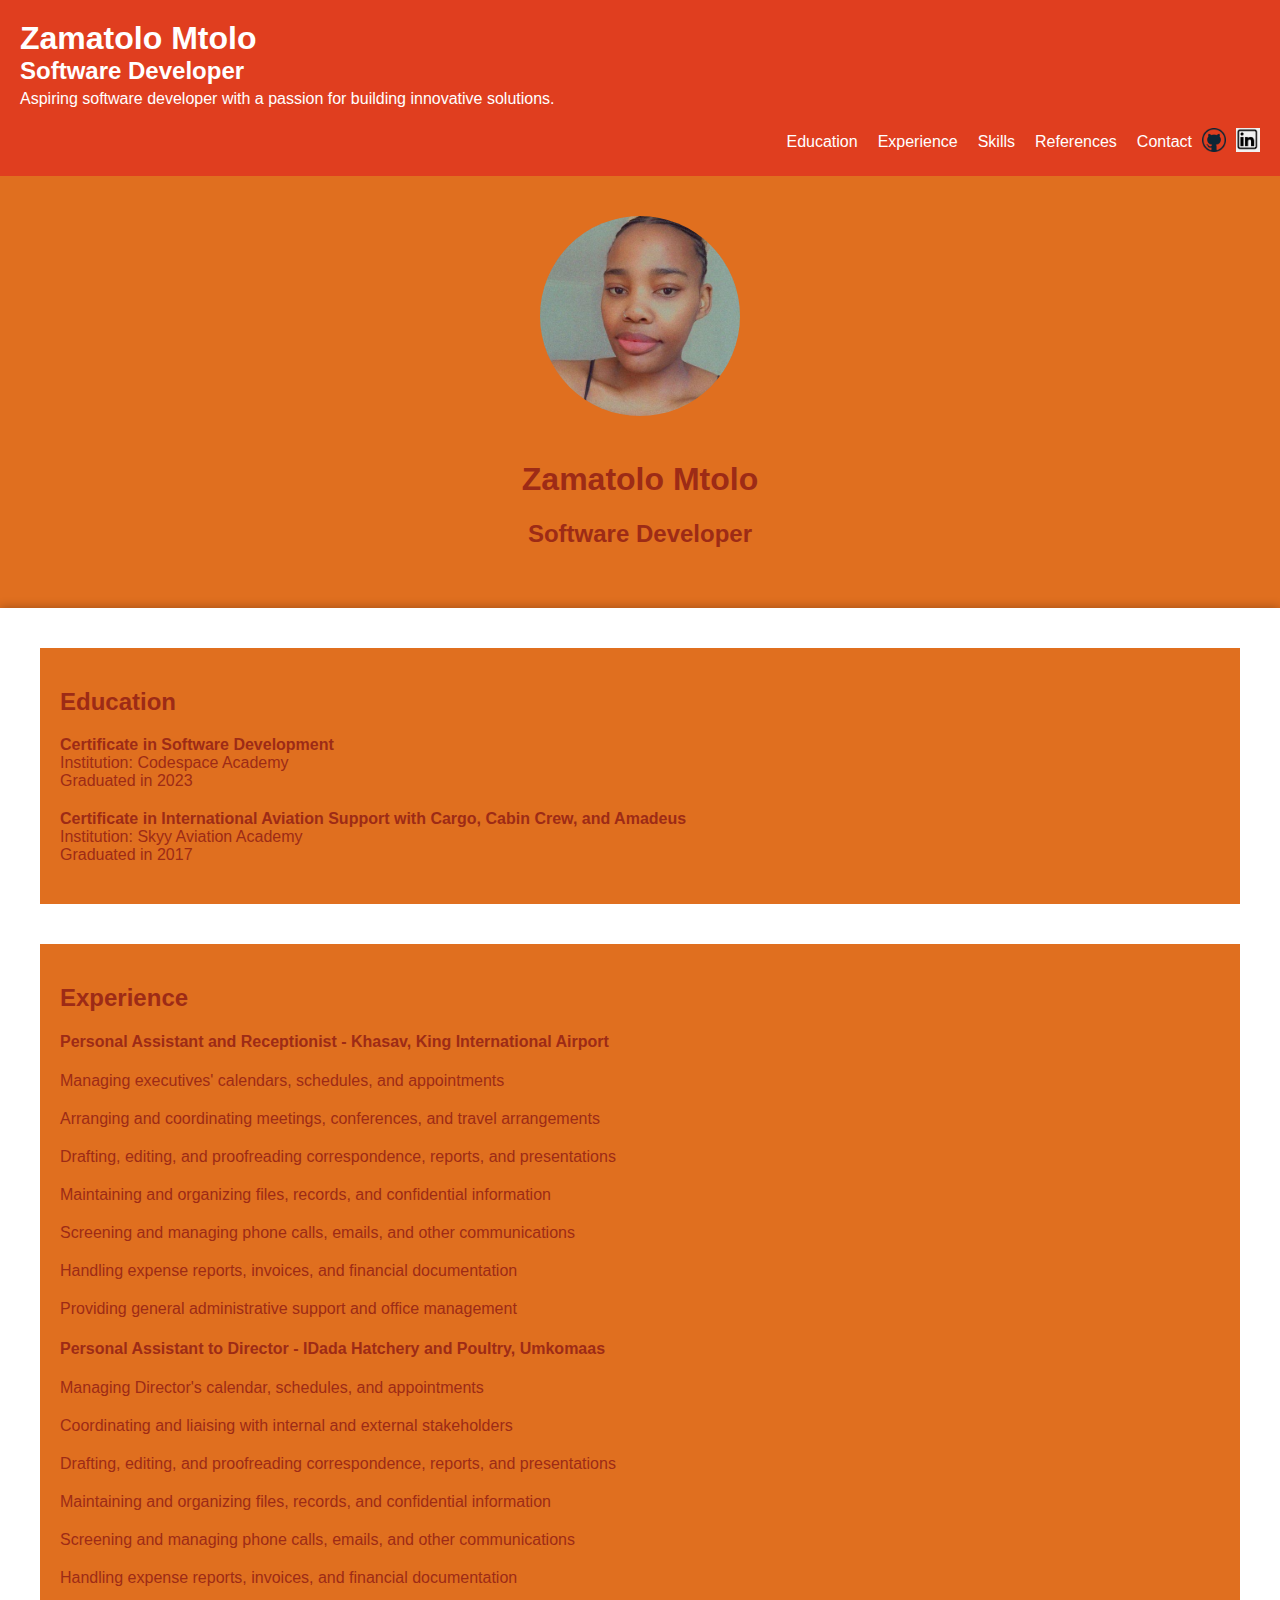
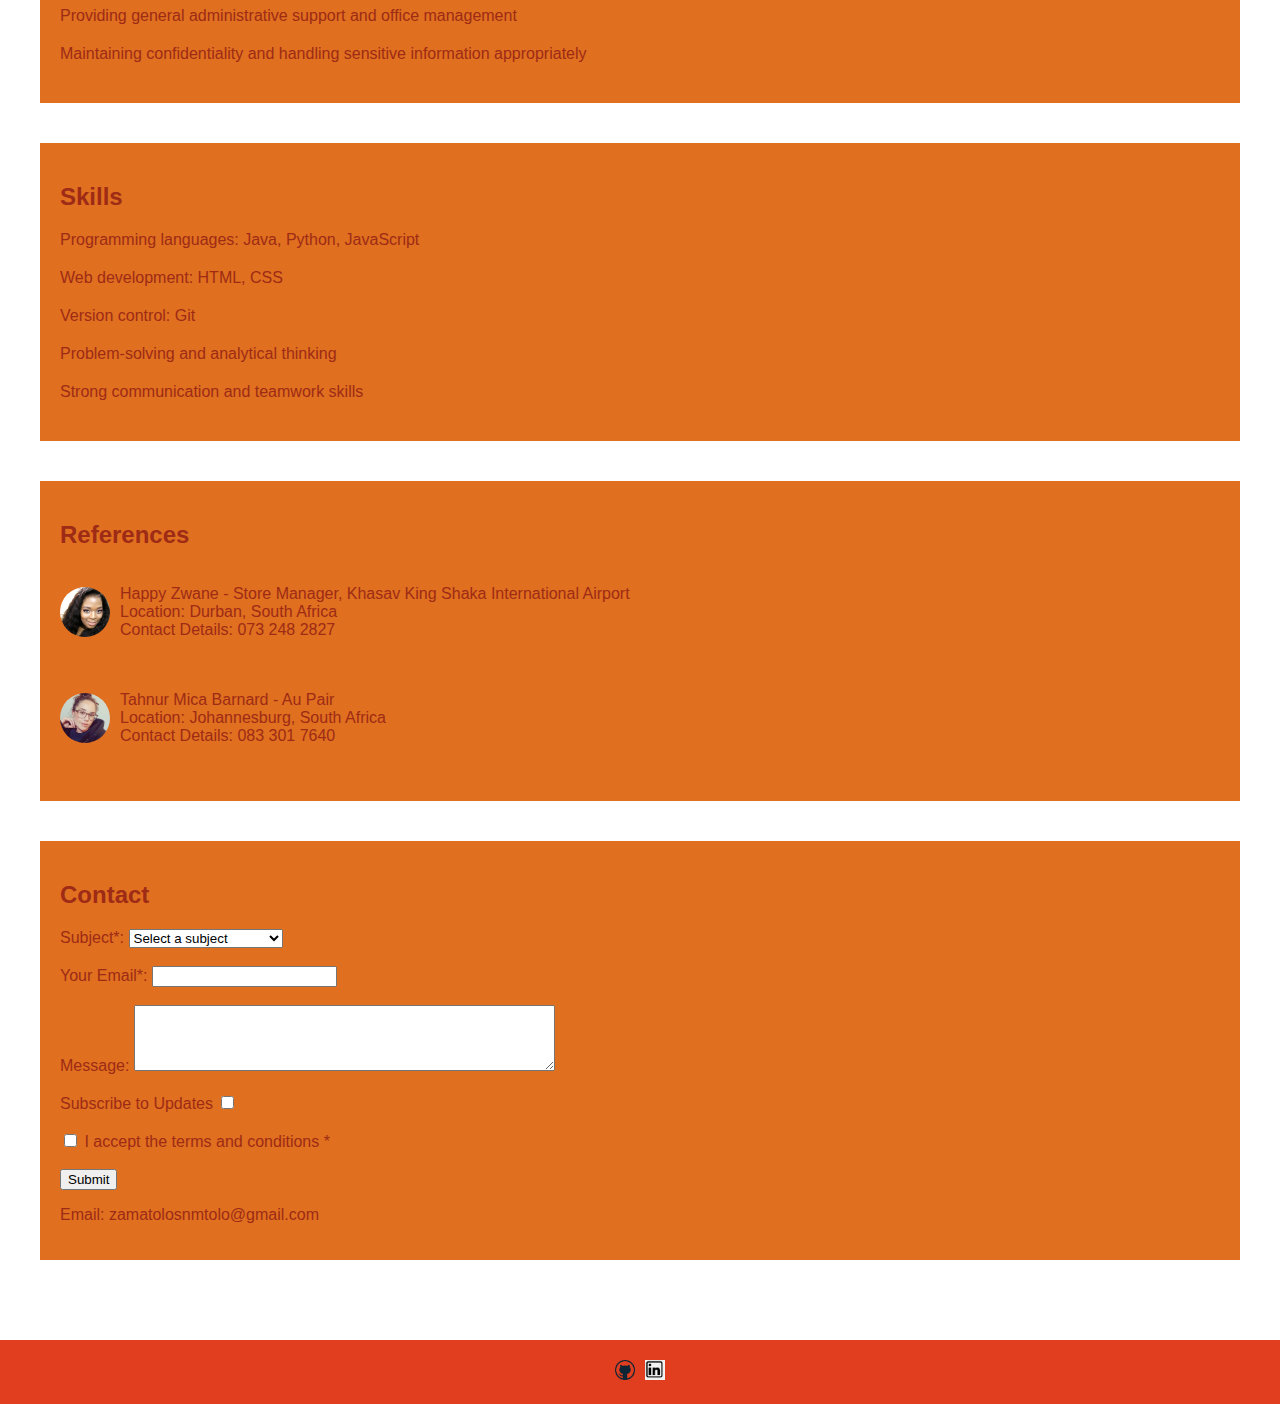
==== commit f4e7bc20: "Update" ====
--- a/resume.html
+++ b/resume.html
@@ -8,7 +8,7 @@
     <div class="header-content">
       <h1 class="full-name">Zamatolo Mtolo</h1>
       <h2 class="career-title">Software Developer</h2>
-      <p class="intro-statement">Experienced software developer with a passion for building innovative solutions.</p>
+      <p class="intro-statement">Aspiring software developer with a passion for building innovative solutions.</p>
     </div>
     <nav class="nav-bar">
       <ul class="nav-links">
@@ -158,5 +158,6 @@
       </a>
     </div>
   </footer>
+  <a href="#top" class="scroll-button">&#8593; Scroll to Top</a>
 </body>
 </html>
--- a/styles.css
+++ b/styles.css
@@ -139,7 +139,7 @@
 .contact-section input[type="submit"] {
   display: inline-block;
   background-color: #e03e1f;
-  color: #ffffff;
+  color: #e03e1f;
   padding: 10px 20px;
   text-decoration: none;
   border: none;
@@ -200,3 +200,32 @@
     font-size: 20px;
   }
 }
+
+.scroll-button {
+  display: none;
+  position: fixed;
+  bottom: 20px;
+  right: 30px;
+  z-index: 99;
+  font-size: 18px;
+  border: none;
+  outline: none;
+  background-color: #555;
+  color: #e03e1f;
+  cursor: pointer;
+  padding: 15px;
+  border-radius: 4px;
+  transition: opacity 0.3s;
+}
+
+.scroll-button:hover {
+  background-color: #777;
+}
+
+:target .scroll-button {
+  display: block;
+}
+
+:target .scroll-button {
+  opacity: 1;
+}
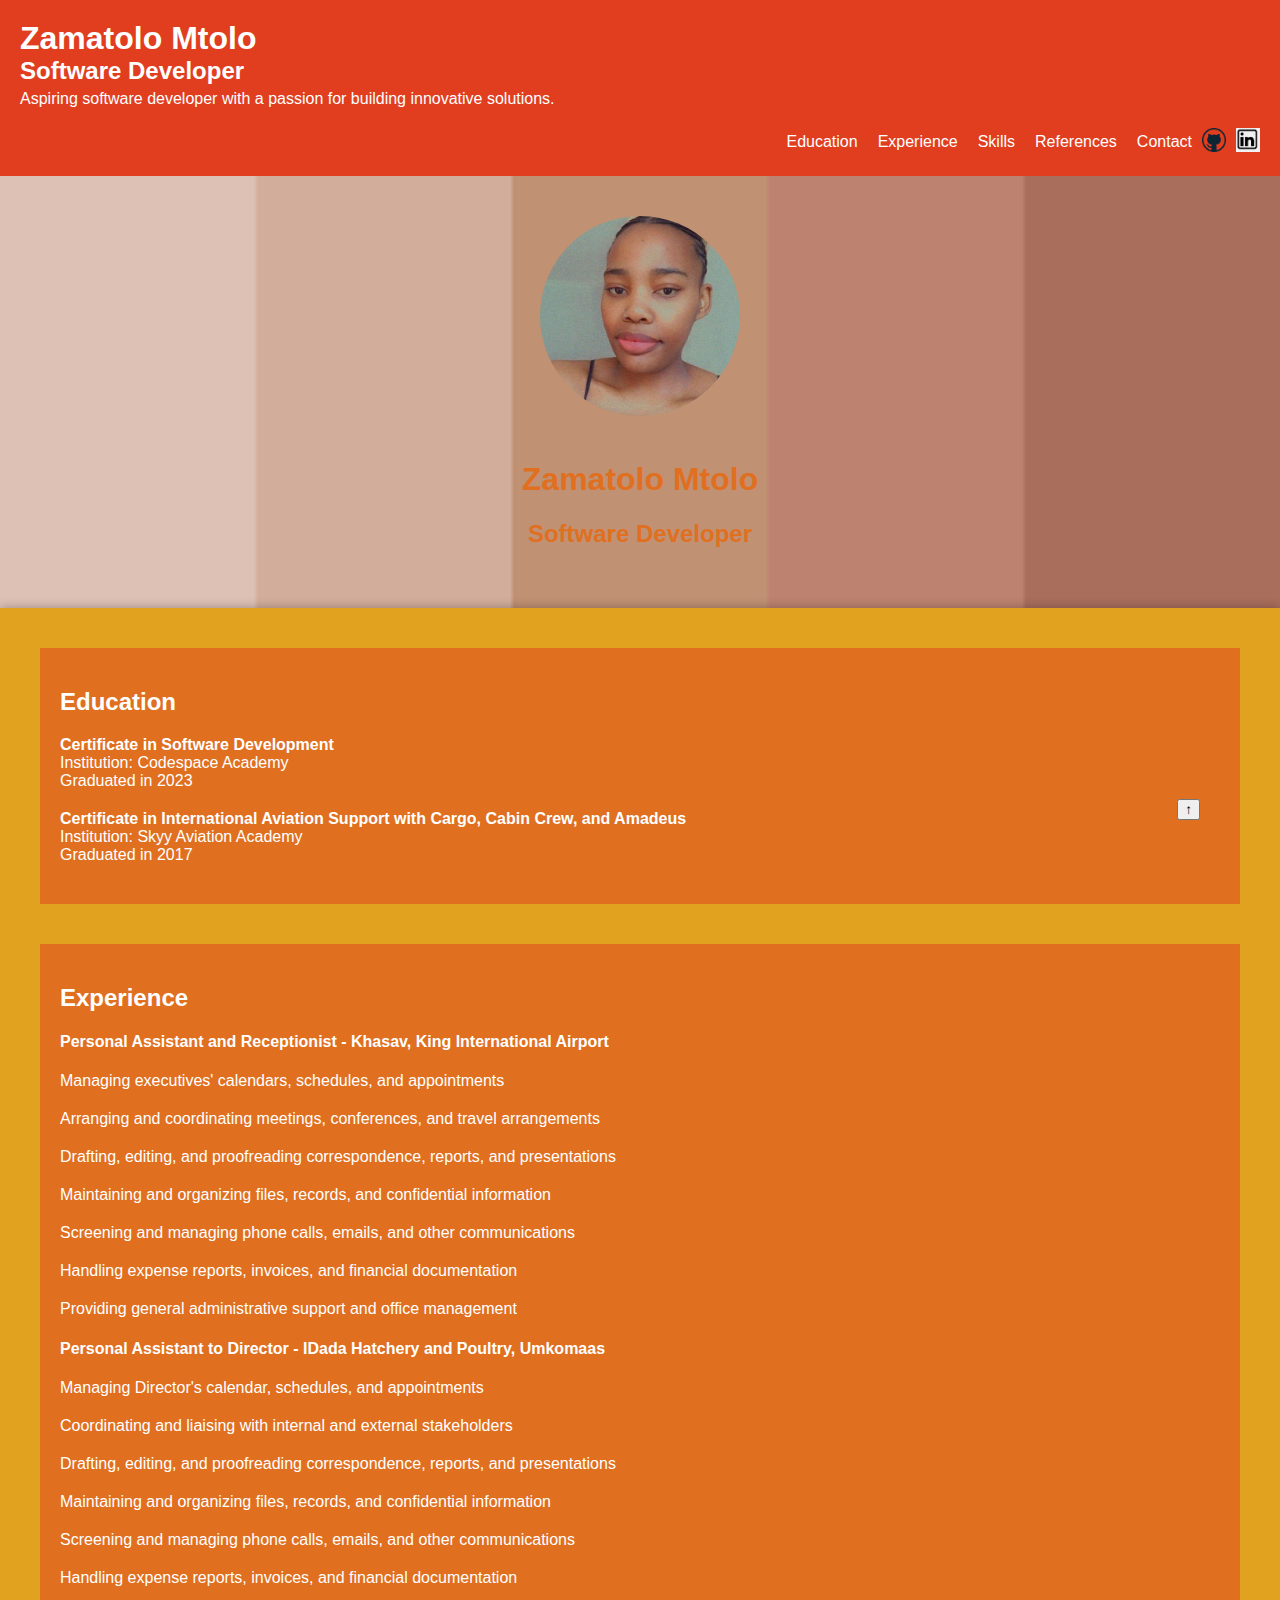
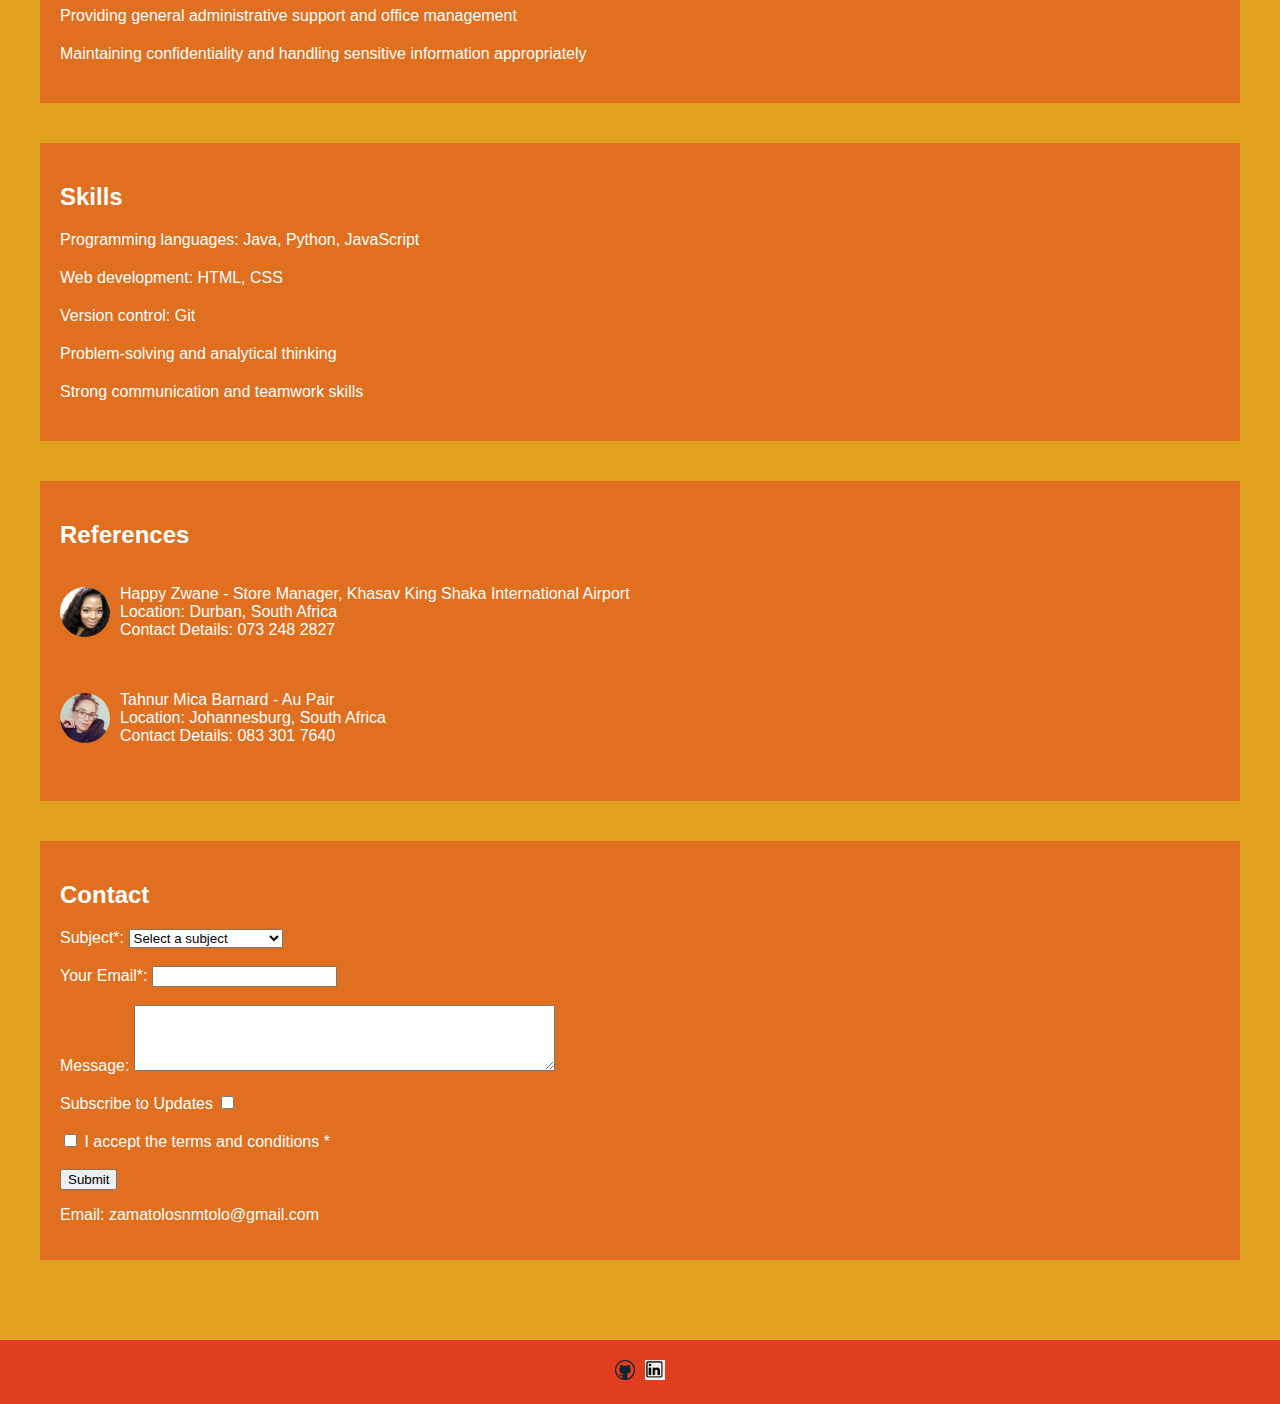
==== commit 0ec8ba27: "Update" ====
--- a/resume.html
+++ b/resume.html
@@ -2,8 +2,17 @@
 <html>
 <head>
   <link rel="stylesheet" type="text/css" href="styles.css">
+  <link rel="icon" type="image/png" href="Saved images/pngtree-vector-resume-icon-png-image_953181.jpg">
+  <title>Zamatolo Mtolo Digital Resume</title>
 </head>
 <body>
+
+  <a id="back-to-top" href="#top">
+    <button>
+      &uarr;
+    </button>
+  </a>
+
   <header class="header">
     <div class="header-content">
       <h1 class="full-name">Zamatolo Mtolo</h1>
@@ -26,15 +35,16 @@
       </a>
     </nav>
   </header>
-
+  
   <section class="hero">
+    <div class="hero-banner"></div>
     <div class="hero-content">
       <img src="Saved images/Header.jpg" alt="Profile Image">
       <h1>Zamatolo Mtolo</h1>
       <h2>Software Developer</h2>
     </div>
   </section>
-
+  
   <div class="container">
     <div class="resume-container">
       <section class="resume-section" id="education">
@@ -117,7 +127,7 @@
 
       <section class="resume-section" id="contact">
         <h3>Contact</h3>
-        <form action="https://formsubmit.co/your-email-here" method="POST">
+        <form action="https://formsubmit.co/zamatolosnmtolo@gmail.com" method="POST">
           <label for="subject">Subject*:</label>
           <select name="subject" id="subject" required>
             <option value="" selected disabled>Select a subject</option>
--- a/styles.css
+++ b/styles.css
@@ -53,12 +53,35 @@
   margin-left: 10px;
 }
 
+#back-to-top {
+  position:fixed;
+  bottom: 80px;
+  right: 80px;
+}
+
 /* Hero Section */
 .hero {
-  background-color: #e06f1f;
-  color: #9d2b16;
+  position: relative;
+  color: #e06f1f;
   padding: 40px;
   text-align: center;
+}
+
+.hero-banner {
+  position: absolute;
+  top: 0;
+  left: 0;
+  width: 100%;
+  height: 100%;
+  background-image: url("Saved images/images (1).png");
+  background-size: cover;
+  background-position: center;
+  z-index: -1;
+}
+
+.hero-content {
+  position: relative;
+  z-index: 1;
 }
 
 .hero-content img {
@@ -69,11 +92,11 @@
   margin-bottom: 20px;
 }
 
+
 /* Resume Section */
 .resume-container {
-  background-color: rgba(255, 255, 255, 0.8);
+  background-color: #e0a21f;
   padding: 40px;
-  max-width: 1200px;
   box-shadow: 0 0 10px rgba(0, 0, 0, 0.3);
   margin: 0 auto;
 }
@@ -81,7 +104,7 @@
 .resume-section {
   margin-bottom: 40px;
   background-color: #e06f1f;
-  color: #9d2b16;
+  color: #ffffff;
   padding: 20px;
 }
 
